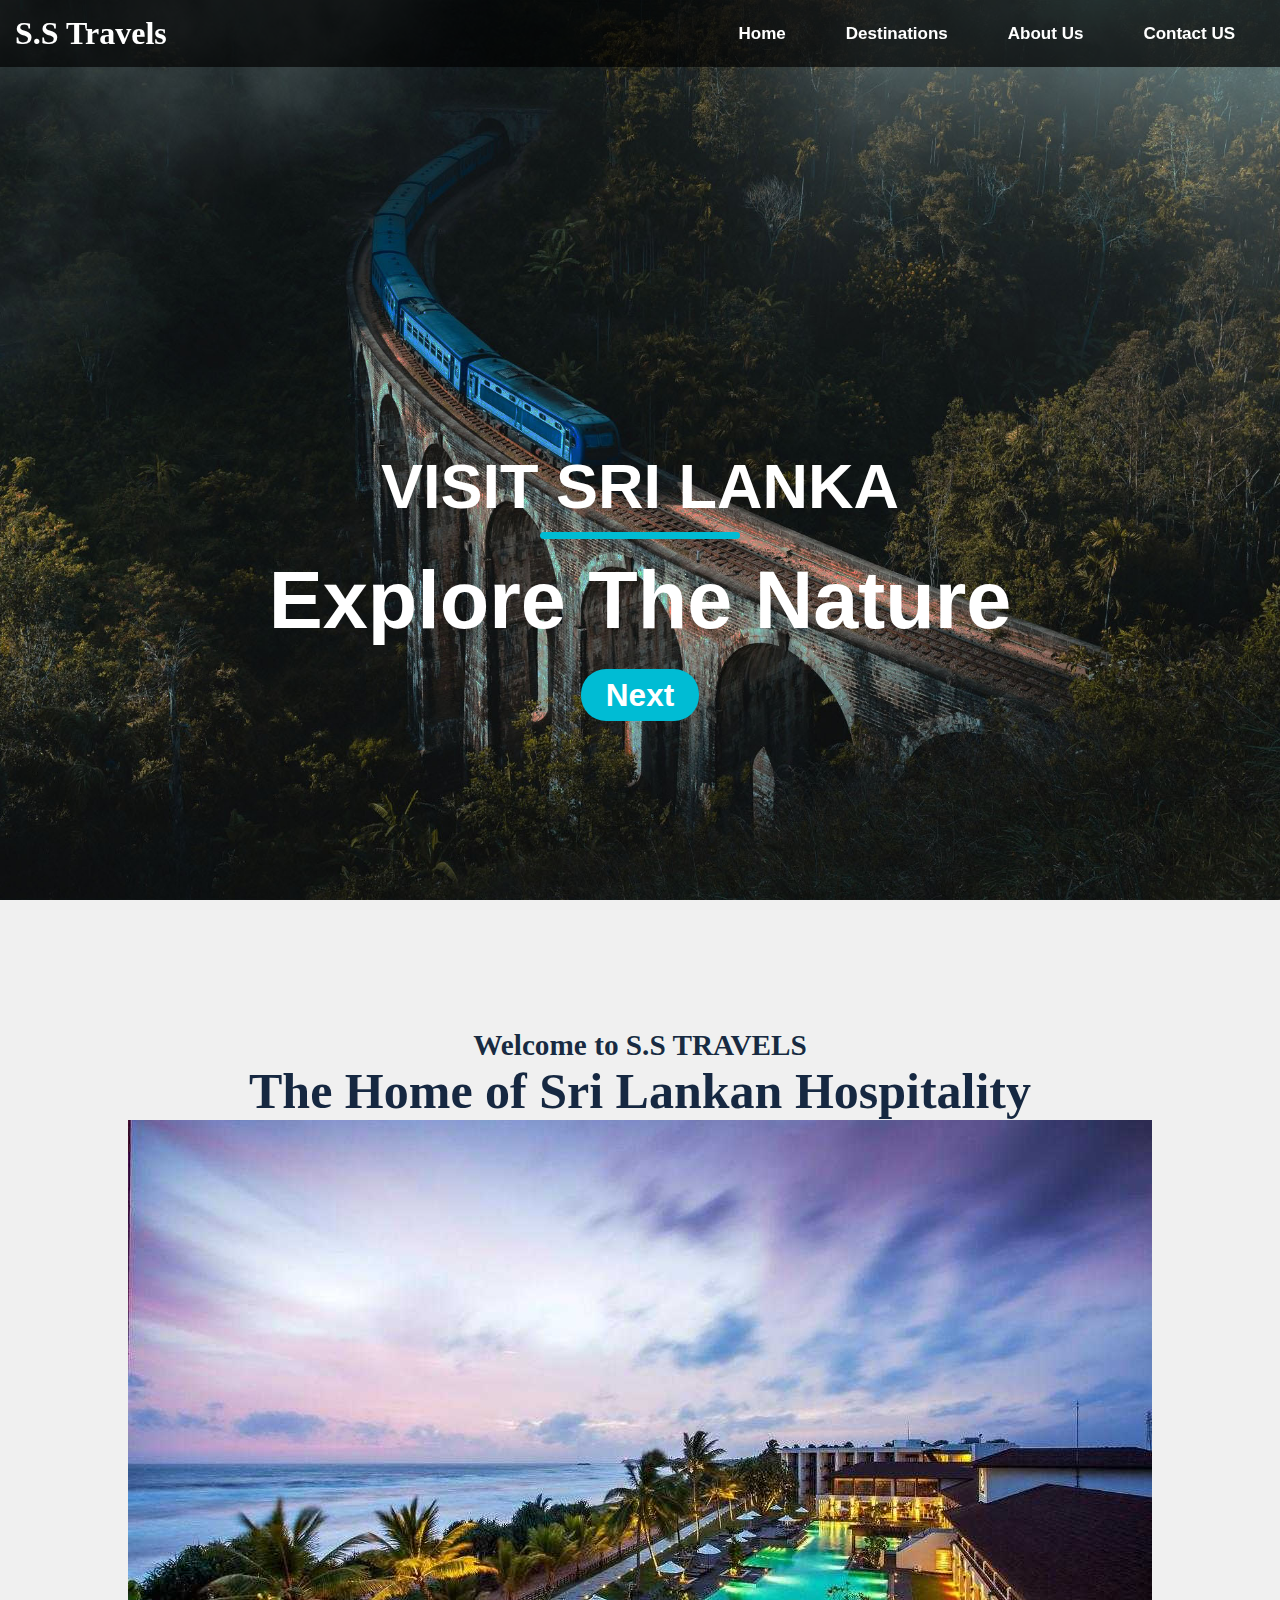
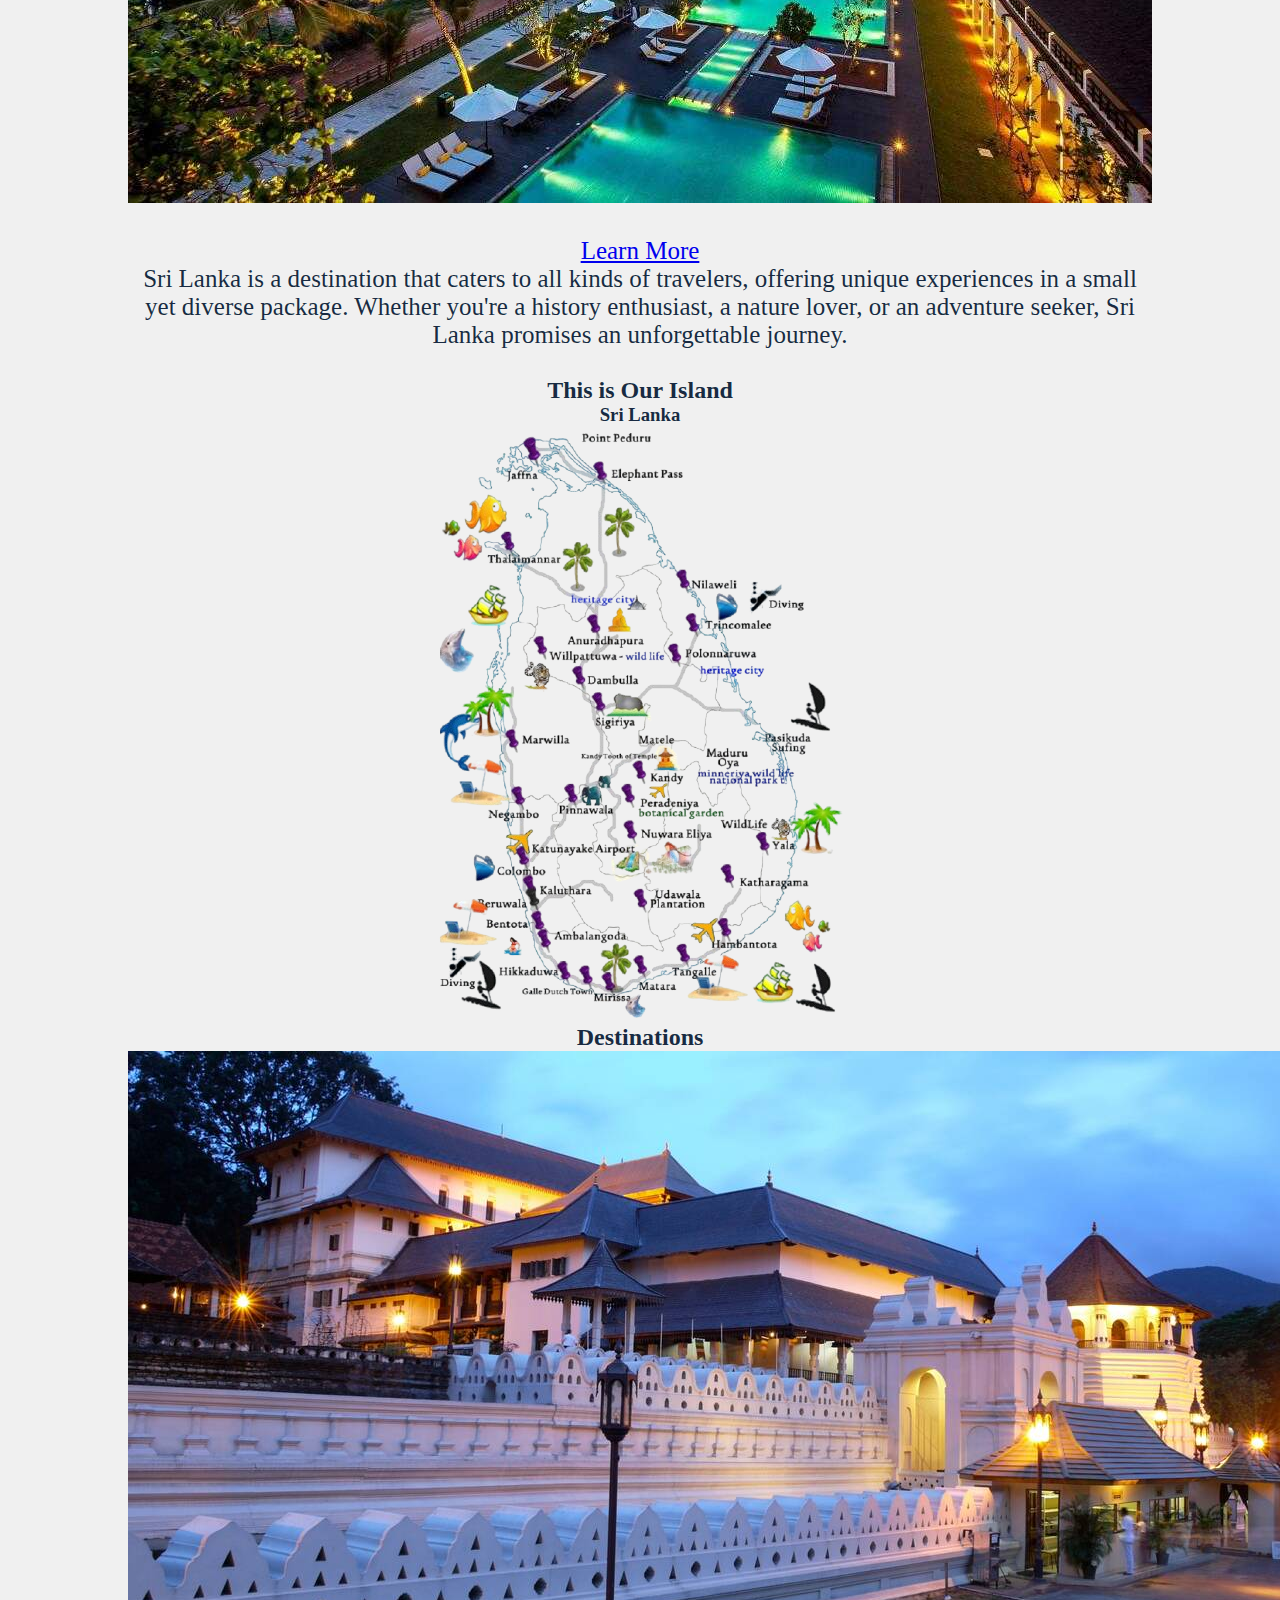
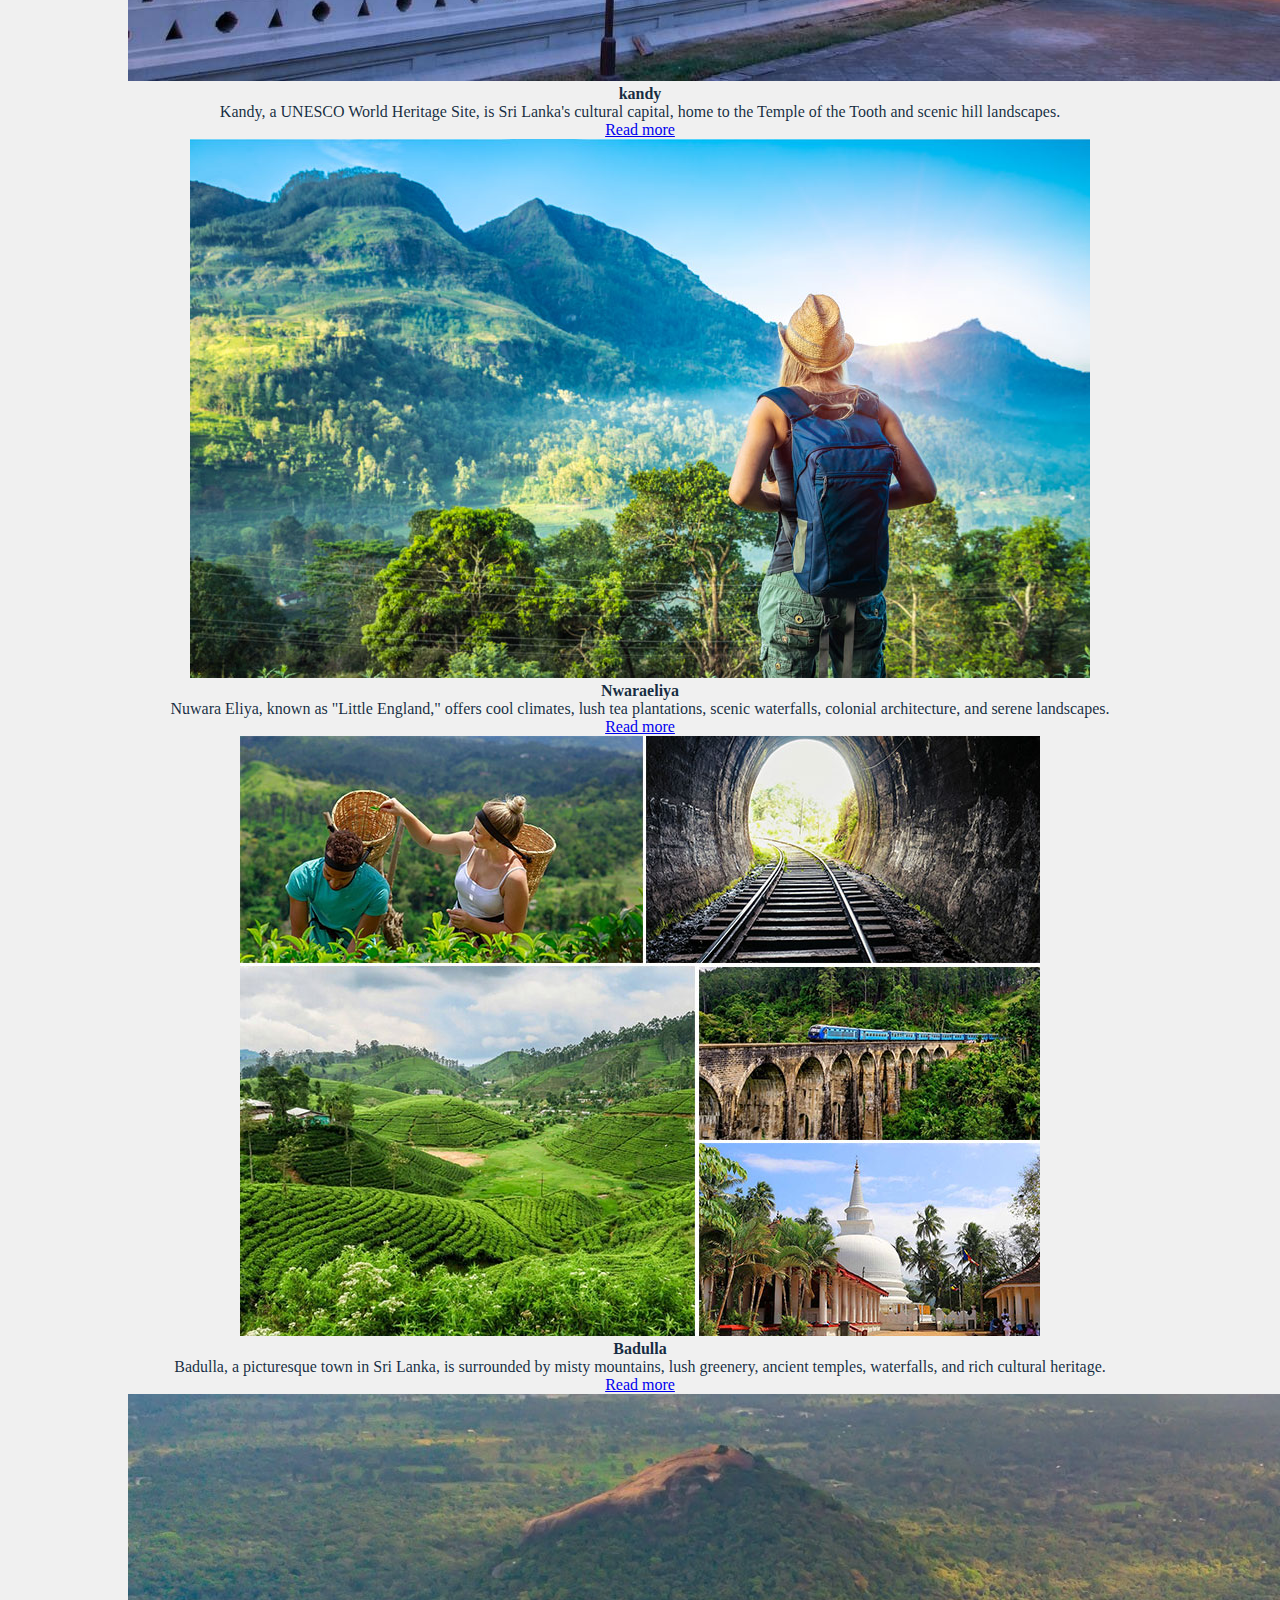
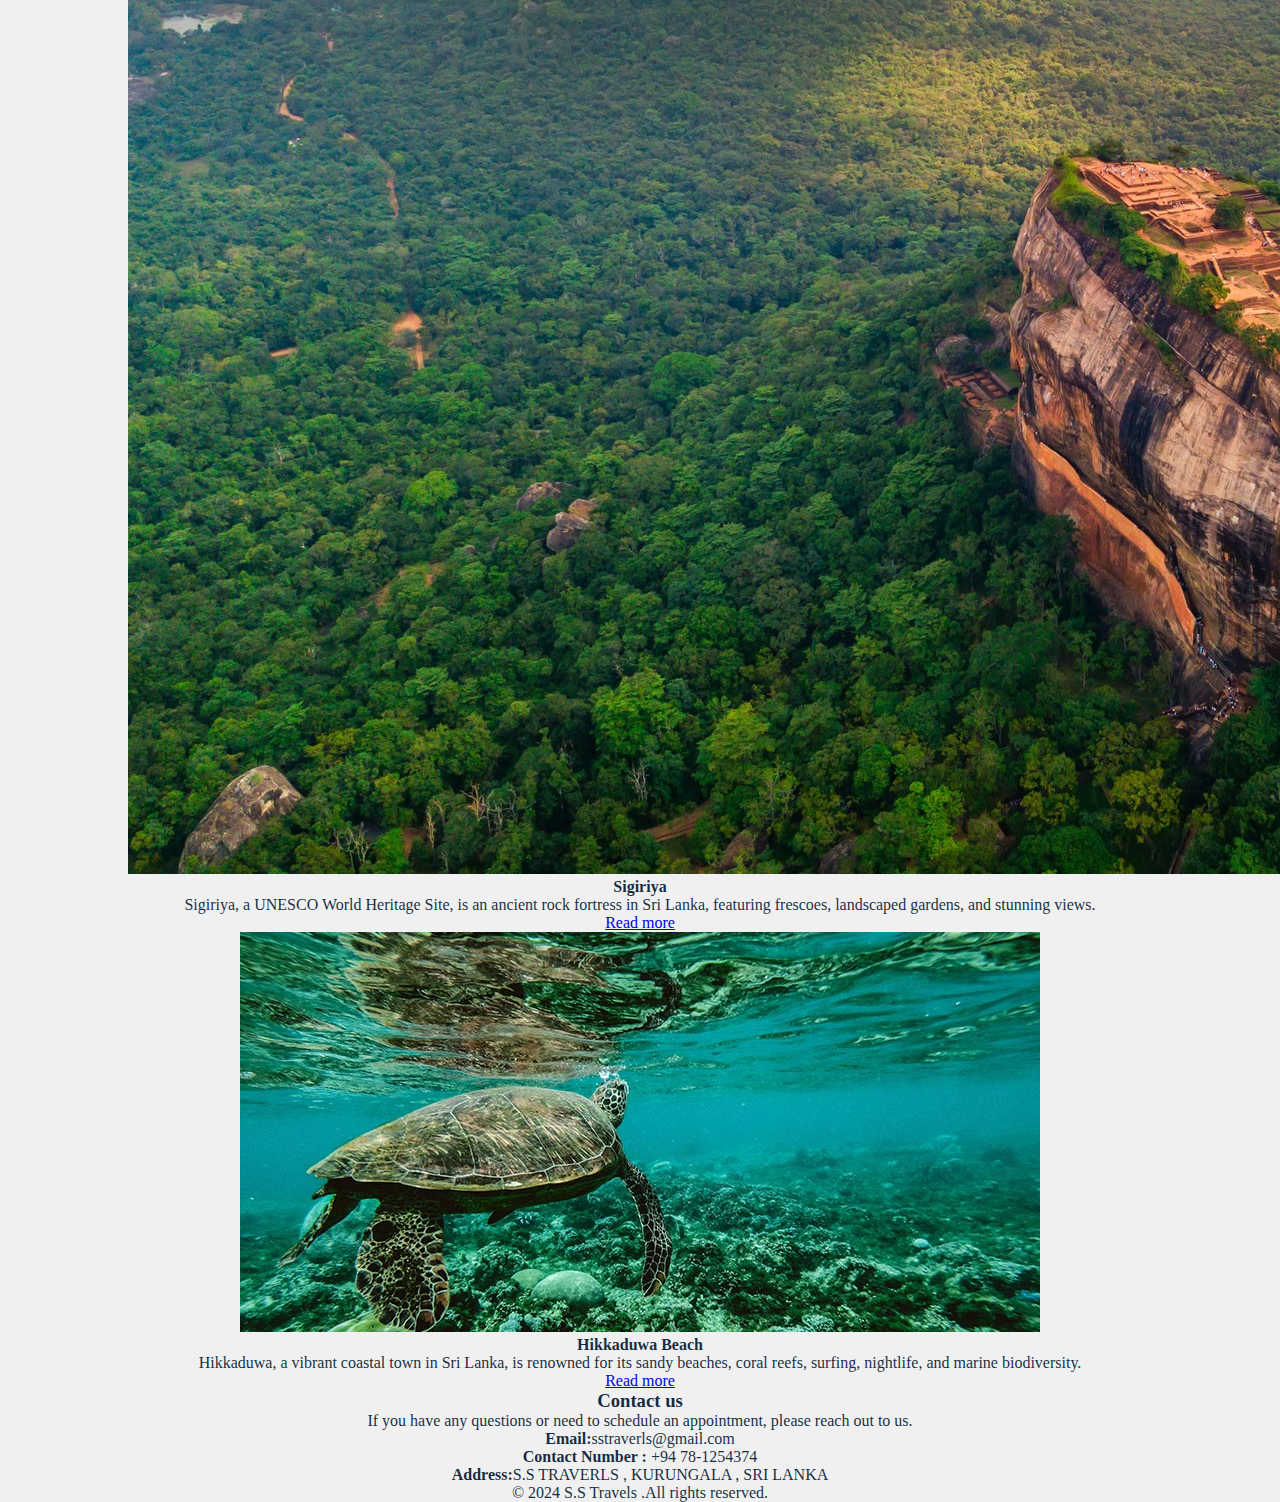
==== index.html @ 79f19757 "Add files via upload" ====
<!DOCTYPE html>
<html>
<head>
    <meta charset="UTF-8">
    <meta name="viewport" content="width = device-width,iniital-scale=1.0">
    <title>S.S Travels</title>
    <link rel="stylesheet" href="styles.css">
   
 
    
</head>
<body style= "background-color:#f0f0f0;"
>
       <!------------------nav bar----------------------------->

      <nav  class="navbar">
        <div  class="logo">S.S Travels</div>
          <input type="checkbox" id="menu-toggle" class="menu-toggle">
            <label for="menu-toggle" class="menu-icon">☰</label>
          <ul class="nav-links">
          <li><a href="#">Home</a></li>
          <li><a href="#place">Destinations</Article></a></li>
          <li><a href="#about">About Us</a></li>
          <li><a href="#contact">Contact US</a></li>
        </ul>
      </nav>
    

      <!-------------------home page headers-------------------------------->
      <header>
        <div class="header-1">

          <h2 >VISIT SRI LANKA </h2>
          <div class="line"></div>
          <h1>Explore The Nature</h1>
          <a href="#desti" class="btn">Next</a>
          

        </div>

      </header>


      <!-----------------------section one-------------------------------------------------->

  <section id="se-1">   


    <div  class="title">
        <h3 id="desti">Welcome to S.S TRAVELS</h3>
        <h1>The Home of Sri Lankan Hospitality</h1> 
          <img src="img1.jpg" alt="image one"><br><br>

          <a href="#" id="btn">Learn More</a>

          <p>Sri Lanka is a destination that caters to all kinds of travelers,
             offering unique experiences in a small yet diverse package.
              Whether you're a history enthusiast, a nature lover, or an adventure seeker,
               Sri Lanka promises an unforgettable journey.</p><br>


         </div>
          
  

  <div class="island">
    
    <h2>This is Our Island</h2>
    <h3>Sri Lanka</h3>
    <img src="img2.png" alt="map img"><br>

  </div>


  
  <div id="next" class="destination">
  

    <h2 id="place">Destinations</h2>

    <div class="line-2"></div>
  </div>

   <!--Destination images-->





   <div class="image-container">

    <!--------------kandy------------------->
      <div class="image">
        <img src="kandy.jpg" alt="kandy">
          <div class="img-content">
                <h4>kandy</h4>
                <p>Kandy, a UNESCO World Heritage Site, is Sri Lanka's cultural capital, home to the Temple of the Tooth and scenic hill landscapes.</p>
                <div class="re-btn">
                 <a href="#">Read more</a>
            </div>
         </div>
      </div>

      <!-------Nuwaraeliya--------------->

      <div class="image">
        <img src="nuwaraeliya.jpg" alt="nuwaraeliya">
          <div class="img-content">
                <h4>Nwaraeliya</h4>
                <p>Nuwara Eliya, known as "Little England," offers cool climates, lush tea plantations, scenic waterfalls, colonial architecture, and serene landscapes.</p>
                <div class="re-btn">
                 <a href="#">Read more</a>
            </div>
         </div>
      </div>

      <!-------------Badulla --------------->

      <div class="image">
        <img src="badulla.jpg" alt="badulla">
          <div class="img-content">
                <h4>Badulla</h4>
                <p>Badulla, a picturesque town in Sri Lanka, is surrounded by misty mountains, lush greenery, ancient temples, waterfalls, and rich cultural heritage.</p>
                <div class="re-btn">
                 <a href="#">Read more</a>
            </div>
         </div>
      </div>

      <!-----seegiriya ------------->

      <div class="image">
        <img src="seegiriya.jpg" alt="seegiriya">
          <div class="img-content">
                <h4>Sigiriya</h4>
                <p>Sigiriya, a UNESCO World Heritage Site, is an ancient rock fortress in Sri Lanka, featuring frescoes, landscaped gardens, and stunning views.</p>
                <div class="re-btn">
                 <a href="#">Read more</a>
            </div>
         </div>
      </div>


      <!-----hikkaduwa -->

      <div class="image">
        <img src="hikkaduwa1.jpg" alt="hikkaduwa1">
          <div class="img-content">
                <h4>Hikkaduwa Beach</h4>
                <p>Hikkaduwa, a vibrant coastal town in Sri Lanka, is renowned for its sandy beaches, coral reefs, surfing, nightlife, and marine biodiversity.</p>
                <div class="re-btn">
                 <a href="#">Read more</a>
            </div>
         </div>
      </div>
   </div>

      <!-------------------------------------new section------------------------------------------------------>




      <!--------------------------------------footer----------------------------------------------------->
     <footer>
      
       <div class="contact" id="contact">
        
        <h3>Contact us </h3>
        <p>If you have any questions or need to schedule an appointment, please reach out to us.</p>
        <p><strong>Email:</strong>sstraverls@gmail.com</p>
        <p><strong>Contact Number :</strong> +94 78-1254374 </p>
        <p><strong>Address:</strong>S.S TRAVERLS , KURUNGALA , SRI LANKA</p>
       </div>

       <div class="copy">
       <p>&copy; 2024 S.S Travels .All rights reserved.</p>
       </div>
      
        
      </footer>
    


 





      
    





</body>
 </html>
---- styles.css ----
* {
    margin: 0;
    padding: 0;
    box-sizing: border-box;
  }


  html{
    scroll-behavior: smooth;
    
    

  }

  body {
    font-family: Arial, Helvetica, sans-serif;
    background-color: #ffffff;
    background-image:url(bg.jpg) ;
    background-size: cover; 
    background-position: center; 
    background-repeat: no-repeat;
    height: 85vh;
    

  }

 

  .navbar {
    position: fixed;
    top: 0;
    width: 100%;
    z-index: 1000;
    display: flex;
    justify-content: space-between;
    align-items: center;
    background-color: #000000ad;
    padding: 15px;
    color: white;
  }
  
  .logo {
    font-size: 1.5em;
    font-family: cursive;
    font-weight: 800;
  }
  
  .nav-links {
    display: flex;
    list-style: none;
    font-family:'Segoe UI', Tahoma, Geneva, Verdana, sans-serif;
    font-weight: 800; 
  }
  
  .nav-links li {
    margin-left: 30px;
    margin-right: 30px;
  }
  
  .nav-links a {
    text-decoration: none;
    color: white;
    font-size: 17px;
    transition: color 0.3s;
  }
  
  .nav-links a:hover {
    color: #00bcd4; 
  }

  
  .menu-toggle {
    display: none;
  }
  
  .menu-icon {
    display: none;
    font-size: 20px;
    color: white;
    cursor: pointer;
    transition: color 0.3s, transform 0.3s;
    
  }

 .menu-icon:hover {

    color: #00bcd4;
    transform: scale(1.5);
    cursor: pointer;
 }

 

  
 .header-1 {

  text-align: center;
  color: rgb(255, 255, 255);
  margin-top: 250px;
  font-size: 3.2vh;
 }


 .header-1 h1 {

  margin-top: 15px;
  font-size: 9vmin;
  font-weight: bold;
  margin-bottom: 30px;
 }


 .header-1 h2{

  font-size: 7vmin;



 }

 .line {
 width: 200px;
 background-color: #00bcd4;
 height: 7px;
margin: 10px auto;
border-radius: 4px;

 }


 .btn {
padding: 8px 25px;
background-color: #00bcd4;
border-radius: 25px;
text-decoration: none;
color: white;
font-weight: bold;
cursor: pointer;

 }

 .btn:hover {
 
  background-color: rgba(255, 255, 255, 0.904);
  color: #00bcd4;
  transform: scale(2.5);
  transition: 0.5s ease, color 0.5s ease;
 }

section  {
width: 80%;
margin: 80px auto;
text-align: center;
margin-top:190px;
font-family: serif;
color: #021631ea;

}
 .title { 
text-align: center;
font-size: 30px;
margin-top: 20vh;

 }






 
 
















/*-------------------------------------------mobile responsive--nav-----------------------------------------*/


  
  /* Responsive Styles nav bar */
  @media (max-width: 768px) {
    .menu-icon {
      display: block;
    }
    
  
      
  
    
  
    .nav-links {
      
      display: none;
      align-items: flex-start;
      flex-direction: column;
      background-color: #000000ad;
      backdrop-filter: blur(10px);
      position:absolute;
      top: 56px;
      right: 0;
      height: 94vh;
      width: 300px;
      
         

    }
  
    .nav-links li {
      text-align: center;
      margin: 15px;
    }
  
    .menu-toggle:checked ~ .nav-links {
      display: flex;
      
      
    }
  }
  section {

    margin-top: 200px;

  }




  



  .container-2 img {
    max-width: 95%;  
  }
  
  
  @media (max-width: 800px) { /*mobile responsive*/

    .title { 
      text-align: center;
      font-size: 35px;
       margin-top: 35vh;
      
       }

       .title h1 {

        font-size: 30px;
        margin-top: 50px;
        color: black; 
        margin-top: 10px;
       }

       .title h3 {
        font-size: 25px;
        color: whitesmoke;
        font-family: 'Trebuchet MS', 'Lucida Sans Unicode', 'Lucida Grande', 'Lucida Sans', Arial, sans-serif;
        font-weight: 500;
        padding: 10px 40px;
        background-color: black;
        
       }
       .title img {

        max-width: 99%;
        margin-top: 30px;
       }
       .title a{

       font-size: 25px ;
       font-weight: bold;
       padding: 9px 25px;
       background-color: #00bcd4;
       text-decoration: none;
       color: white;
       border-radius: 20px;
       margin-top: 20px;
       cursor: pointer;
       
       
       }

       .title p {

        font-size: 20px;
        margin-top: 20px;
        font-style: italic;

       }
            /*second sectiom */


       .island h2 {
        font-size: 28px;

       }
      .island h3 {

        font-family: Arial, Helvetica, sans-serif;
        font-size: 25px;
        font-weight: 200;
        margin-top: 10px;

      }
      .island img {

        max-width: 95%;
        margin-top: 20px;
      
      }

      .destination h2 {

        font-size: 30px;
        margin-top: 70px;


      }
      .image-container {
        display: flex;
        justify-content: center;
        flex-wrap: wrap;
        margin-top: 20px;
      }

      .image {
        width: 425px;
        background-color: rgb(218, 218, 218);
        border-radius: 8px;
        border: black;
        box-shadow: 0px 2px 4px rgba(0,0,0,0,2);
        margin: 20px;
        border: solid 1px rgba(0, 0, 0, 0.384);
      }

      .image img {

        width: 100%;
        height: auto;
      }
      .img-content {
        padding: 16px;

      }

      .img-content h4 {
        font-size: 30px;
        font-family: 'Franklin Gothic Medium', 'Arial Narrow', Arial, sans-serif;

      }

      .img-content p {

        margin-top: 20px;
        font-size: 18px;
        font-family: 'Segoe UI', Tahoma, Geneva, Verdana, sans-serif;
        color: #333;
        font-weight: 500;



      }


      .re-btn a {

        font-size: 20px ;
        font-weight: bold;
        padding: 8px 20px;
        background-color: #00bcd4;
        text-decoration: none;
        color: white;
        border-radius: 20px;
        margin-top:30px;
        cursor: pointer;
        display:inline-block;



      }

      .line-2 {
        max-width: 90%;
        width: 150px;
        background-color: #00bcd4;
        height: 5px;
       margin: 10px auto;
       border-radius: 4px;



        
      }
      .contact {
       color: white;
       width: 100%;
       background-color: #333;
       text-align: center;
       padding: 70px 30px 20px;
       



      }

      .contact h3 {

        font-size: 27px;
        margin-top: -40px;

      }
      .contact p {

        font-size: 18px;
        padding: 10px;



      }

        .copy {
          color: white;
          text-align: center;
          font-size: 12px;
          padding: 30px auto;
          background-color: black;




        }





    

       }

      


  

  body {
    font-family: Arial, Helvetica, sans-serif;
    background-color: #ffffff;
    background-image:url(bg.jpg) ;
    background-size: cover; 
    background-position: center; 
    background-repeat: no-repeat;
    max-height: 50vh;
}
 

  










/* -----------------------------pc responsive --------------------------------------------------*/

 @media (min-width: 1200px) {

/* -------nav bar adj */
  .navbar {
    position: fixed;
    top: 0;
    width: 100%;
    z-index: 1000;
    display: flex;
    justify-content: space-between;
    align-items: center;
    background-color: #000000ad;
    padding: 15px;
    color: white;
  }


.logo {
    font-size: 2.0em;
}

.nav-links a {
  
  font-size: 17px;
  
}




  .header-1 {

    text-align: center;
    color: rgb(255, 255, 255);
    margin-top: 450px;
    font-size: 3.5vh;
   }

  .title { 
    text-align: center;
    font-size: 25px;
     margin-top: 35vh;
    
     }
    
    
     
 }

/* artcle container PC adjustment */
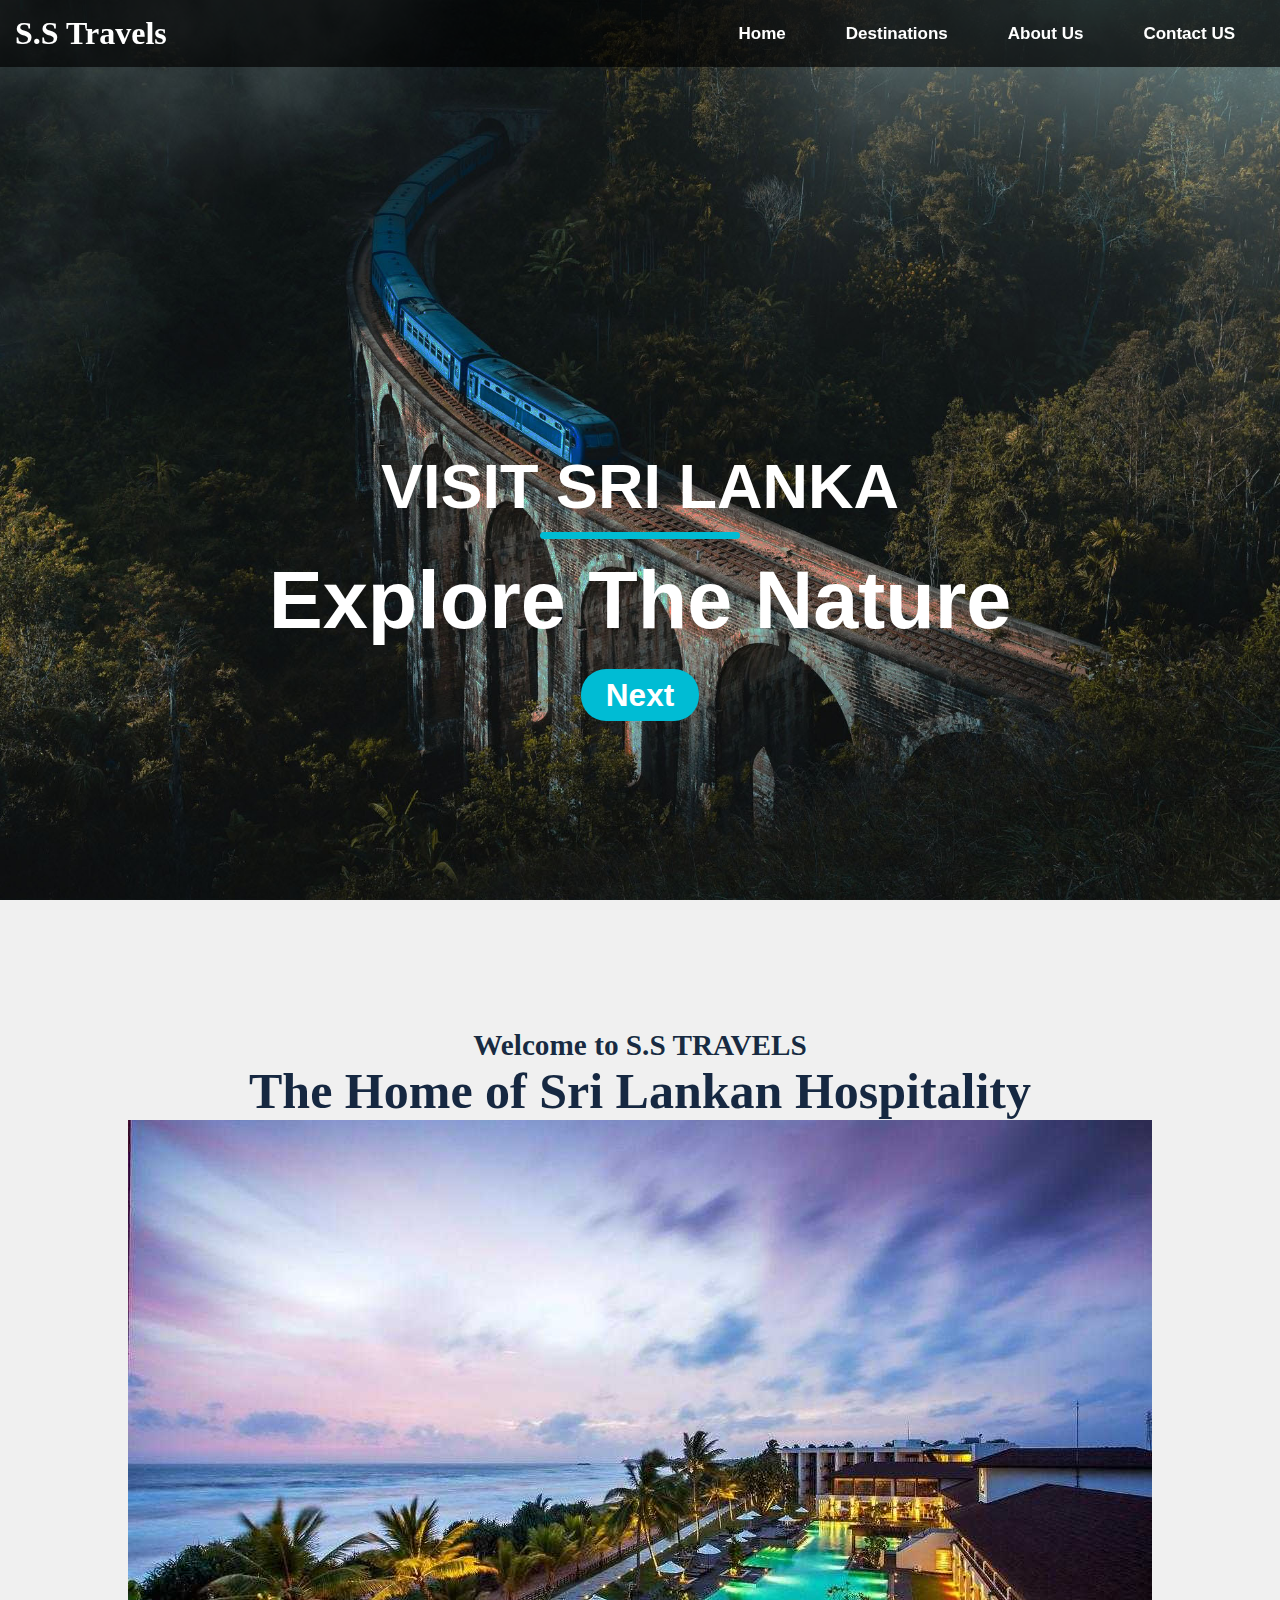
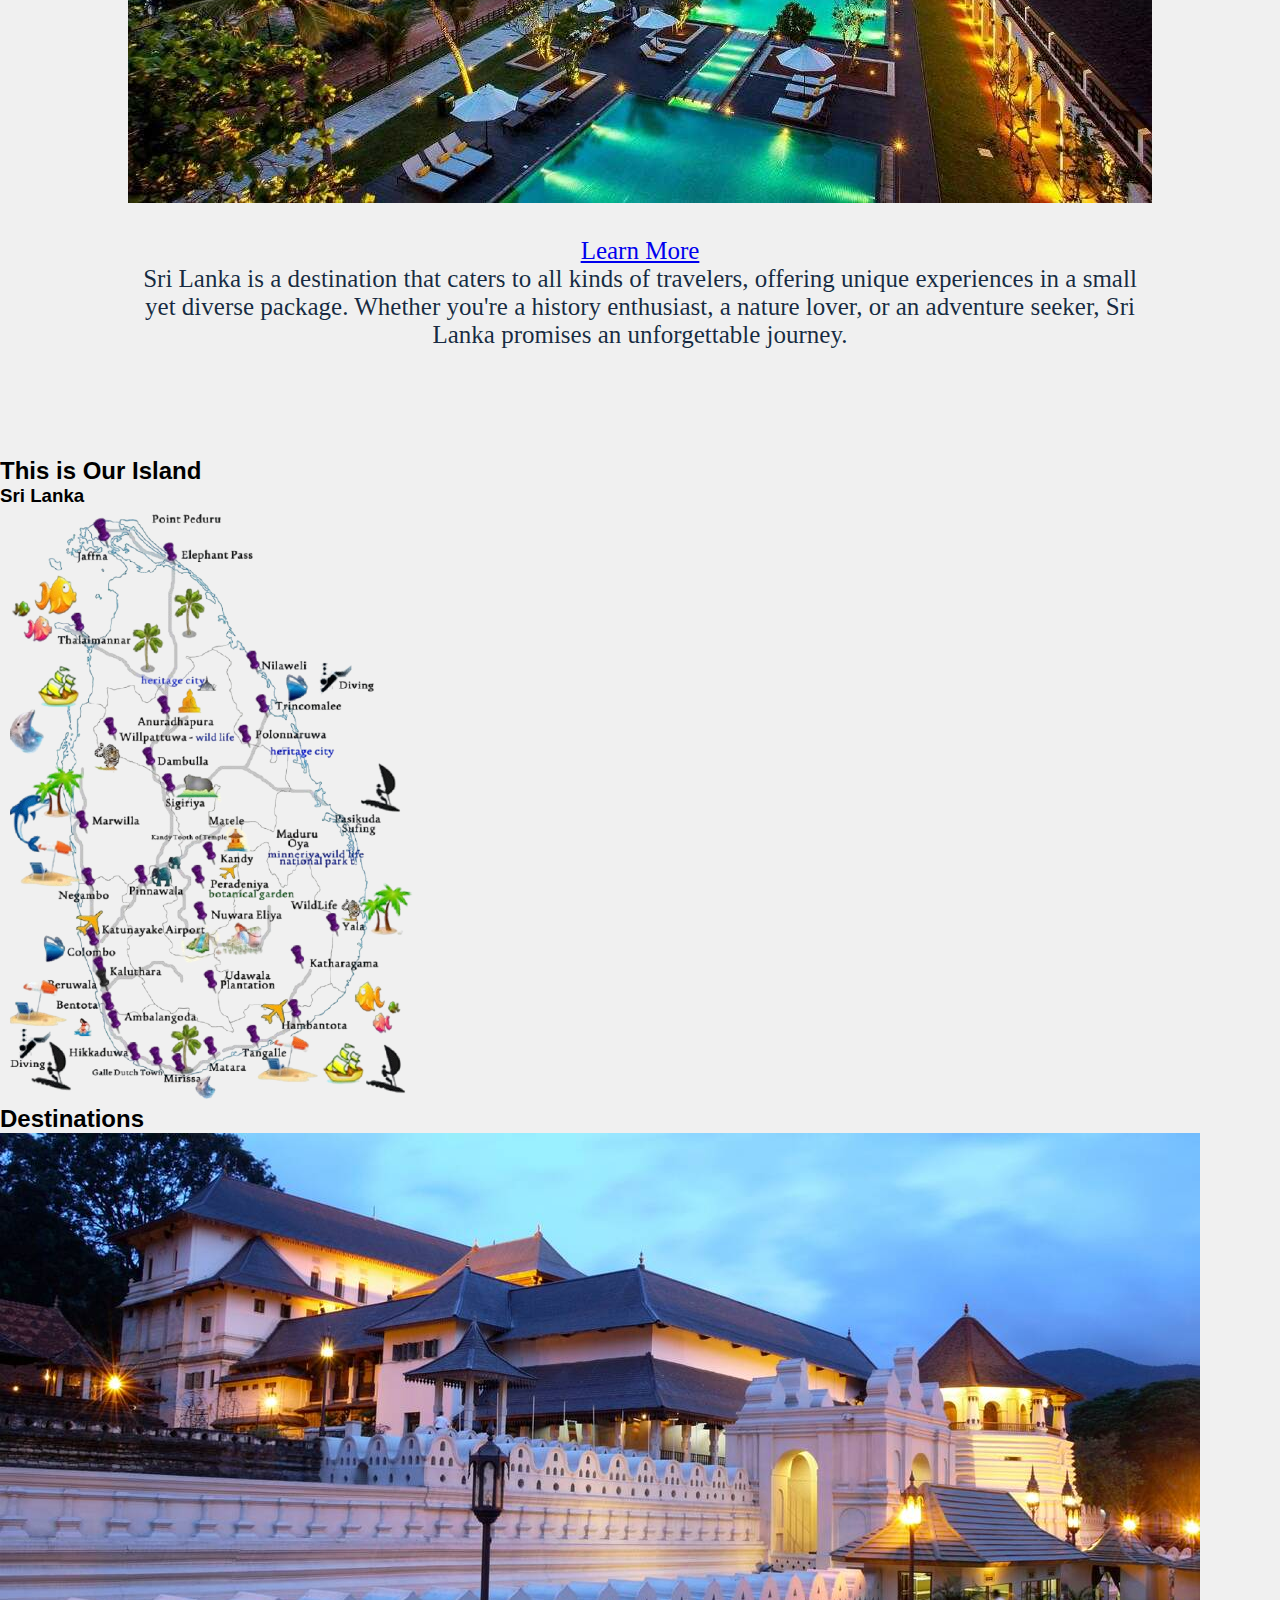
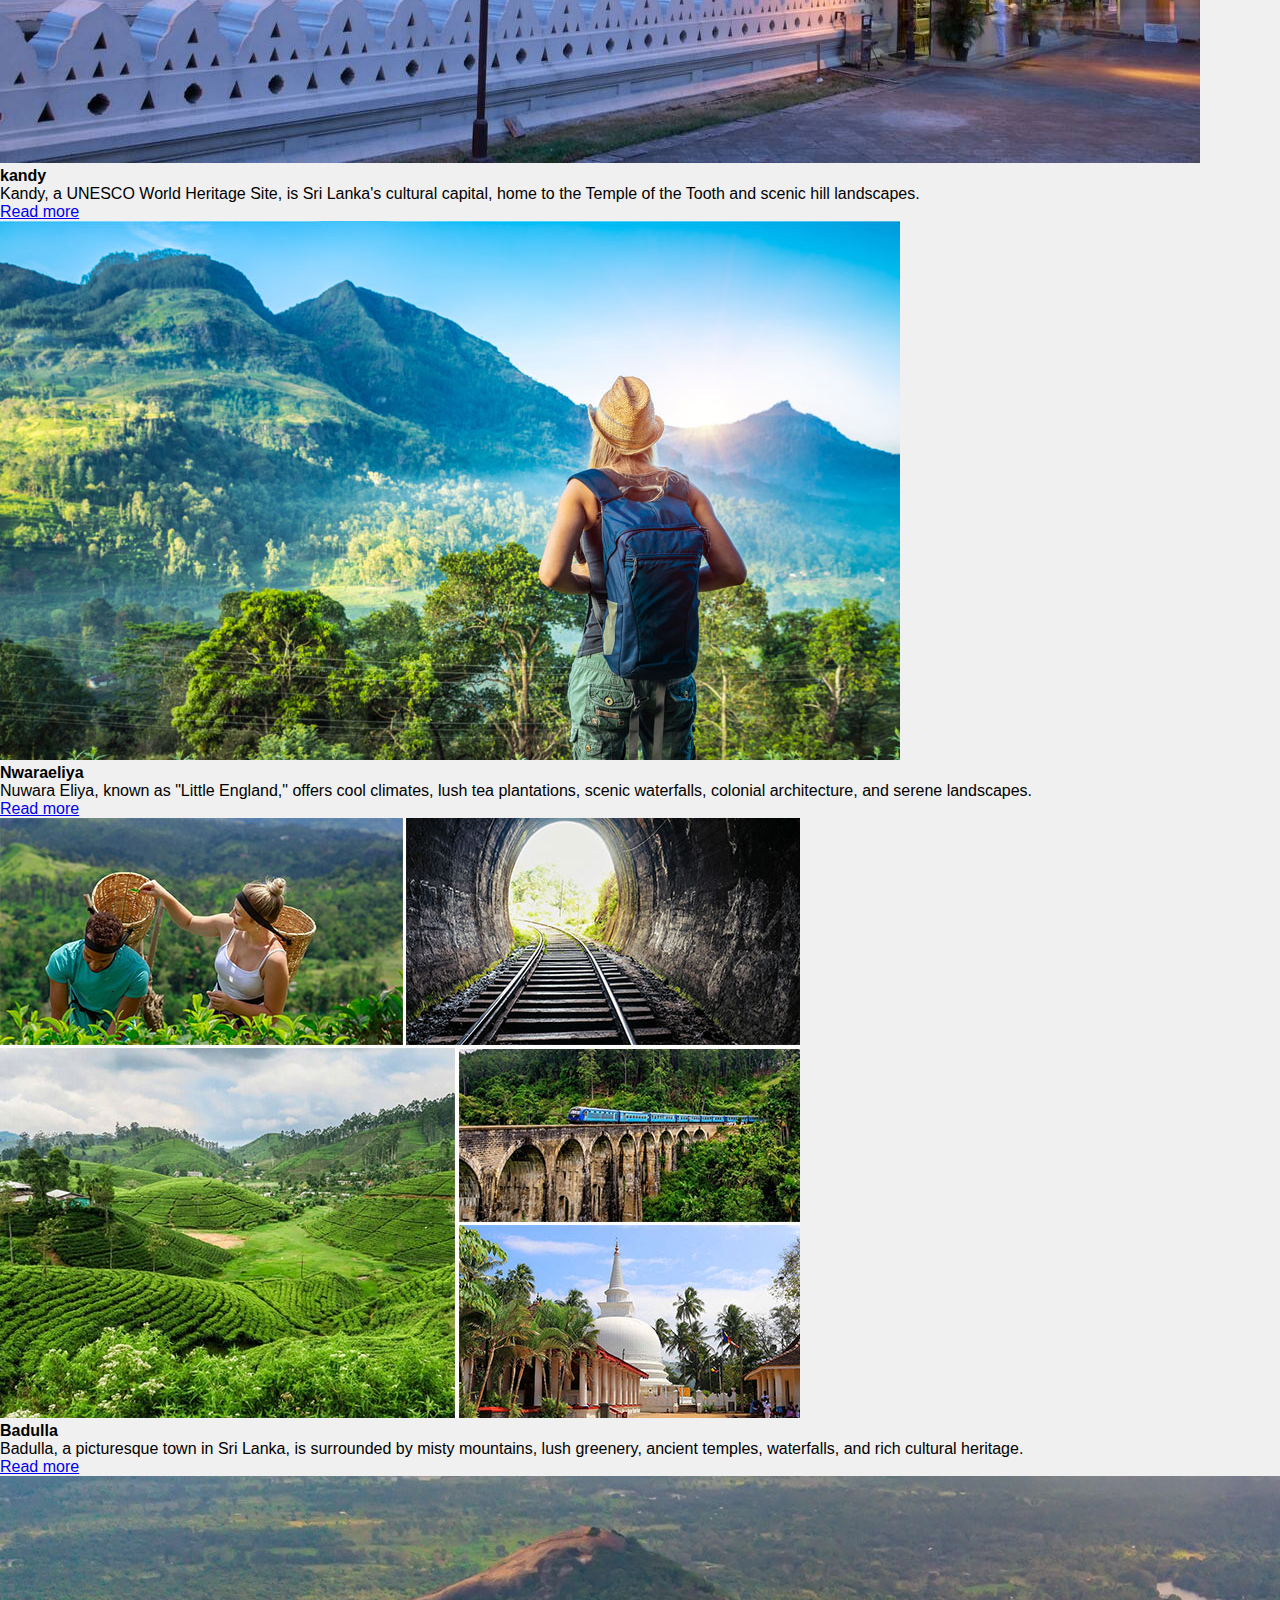
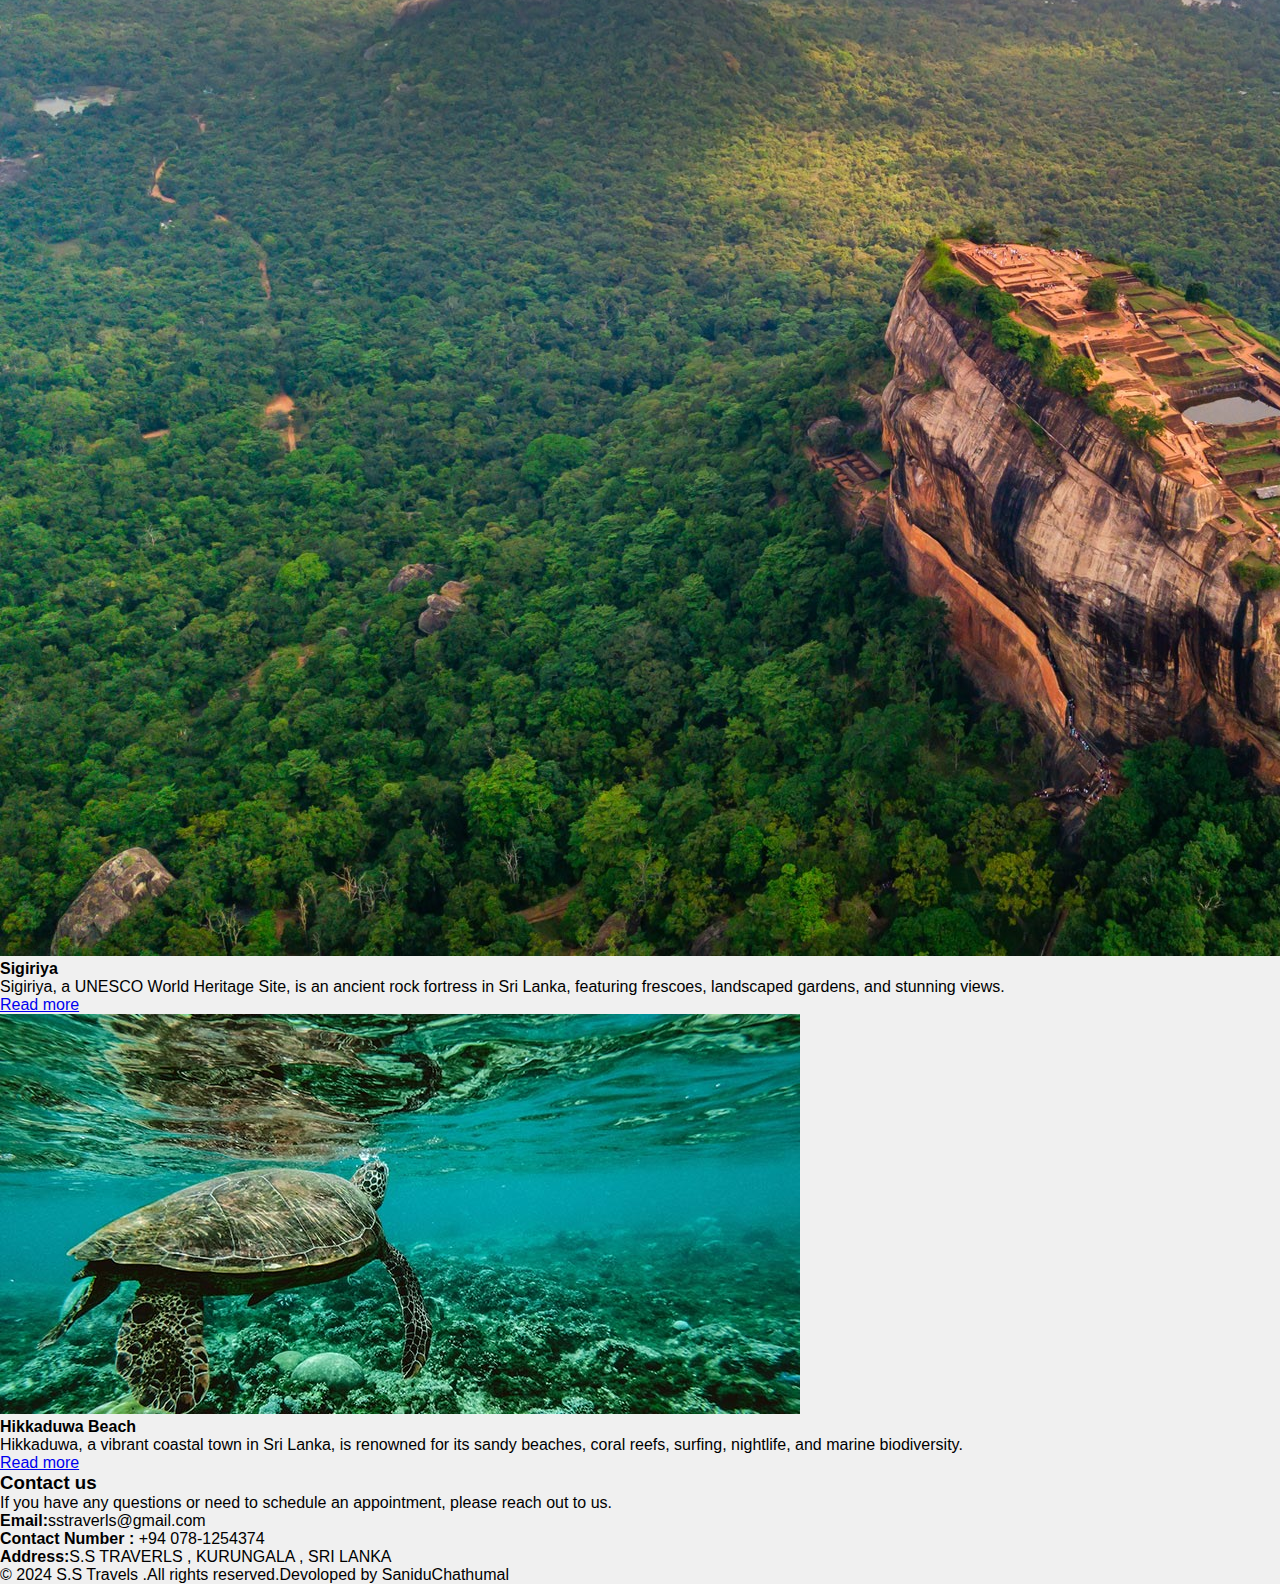
==== commit c3524e97: "Add files via upload" ====
--- a/index.html
+++ b/index.html
@@ -9,9 +9,8 @@
  
     
 </head>
-<body style= "background-color:#f0f0f0;"
->
-       <!------------------nav bar----------------------------->
+<body style= "background-color:#f0f0f0;">
+       
 
       <nav  class="navbar">
         <div  class="logo">S.S Travels</div>
@@ -25,10 +24,8 @@
         </ul>
       </nav>
     
-
-      <!-------------------home page headers-------------------------------->
       <header>
-        <div class="header-1">
+        <div id="home" class="header-1">
 
           <h2 >VISIT SRI LANKA </h2>
           <div class="line"></div>
@@ -40,9 +37,6 @@
 
       </header>
 
-
-      <!-----------------------section one-------------------------------------------------->
-
   <section id="se-1">   
 
 
@@ -51,7 +45,7 @@
         <h1>The Home of Sri Lankan Hospitality</h1> 
           <img src="img1.jpg" alt="image one"><br><br>
 
-          <a href="#" id="btn">Learn More</a>
+          <a href="#" id="btn">Learn More </a>
 
           <p>Sri Lanka is a destination that caters to all kinds of travelers,
              offering unique experiences in a small yet diverse package.
@@ -60,7 +54,8 @@
 
 
          </div>
-          
+
+   </section>       
   
 
   <div class="island">
@@ -71,8 +66,6 @@
 
   </div>
 
-
-  
   <div id="next" class="destination">
   
 
@@ -155,25 +148,20 @@
       </div>
    </div>
 
-      <!-------------------------------------new section------------------------------------------------------>
-
-
-
-
-      <!--------------------------------------footer----------------------------------------------------->
+      
      <footer>
       
-       <div class="contact" id="contact">
+       <div class="contact">
         
-        <h3>Contact us </h3>
+        <h3 id="contact">Contact us </h3>
         <p>If you have any questions or need to schedule an appointment, please reach out to us.</p>
         <p><strong>Email:</strong>sstraverls@gmail.com</p>
-        <p><strong>Contact Number :</strong> +94 78-1254374 </p>
+        <p><strong>Contact Number :</strong> +94 078-1254374 </p>
         <p><strong>Address:</strong>S.S TRAVERLS , KURUNGALA , SRI LANKA</p>
        </div>
 
        <div class="copy">
-       <p>&copy; 2024 S.S Travels .All rights reserved.</p>
+       <p>&copy; 2024 S.S Travels .All rights reserved.Devoloped by <span>SaniduChathumal</span></p>
        </div>
       
         
--- a/styles.css
+++ b/styles.css
@@ -283,11 +283,11 @@
 
        font-size: 25px ;
        font-weight: bold;
-       padding: 9px 25px;
+       padding: 10px 25px;
        background-color: #00bcd4;
        text-decoration: none;
        color: white;
-       border-radius: 20px;
+       border-radius: 30px;
        margin-top: 20px;
        cursor: pointer;
        
@@ -304,8 +304,16 @@
             /*second sectiom */
 
 
+       .island {
+        text-align: center;
+
+
+
+       }
+
        .island h2 {
         font-size: 28px;
+        text-align: center;
 
        }
       .island h3 {
@@ -323,10 +331,13 @@
       
       }
 
+      /*--------- 3rd section-----------*/
+
       .destination h2 {
 
         font-size: 30px;
         margin-top: 70px;
+        text-align: center;
 
 
       }
@@ -371,23 +382,26 @@
         color: #333;
         font-weight: 500;
 
-
-
-      }
-
+      }
+
+
+      .re-btn {
+        text-align: center;
+      }
 
       .re-btn a {
 
         font-size: 20px ;
         font-weight: bold;
-        padding: 8px 20px;
+        padding: 10px 20px;
         background-color: #00bcd4;
         text-decoration: none;
         color: white;
-        border-radius: 20px;
+        border-radius: 30px;
         margin-top:30px;
         cursor: pointer;
         display:inline-block;
+        
 
 
 
@@ -402,7 +416,7 @@
        border-radius: 4px;
 
 
-
+        /* contact section  */ 
         
       }
       .contact {
@@ -410,7 +424,8 @@
        width: 100%;
        background-color: #333;
        text-align: center;
-       padding: 70px 30px 20px;
+       padding: 25px 30px 20px;
+       flex-direction: column;
        
 
 
@@ -420,13 +435,12 @@
       .contact h3 {
 
         font-size: 27px;
-        margin-top: -40px;
 
       }
       .contact p {
 
         font-size: 18px;
-        padding: 10px;
+        padding: 5px;
 
 
 
@@ -435,9 +449,10 @@
         .copy {
           color: white;
           text-align: center;
-          font-size: 12px;
+          font-size: 13px;
           padding: 30px auto;
           background-color: black;
+          
 
 
 
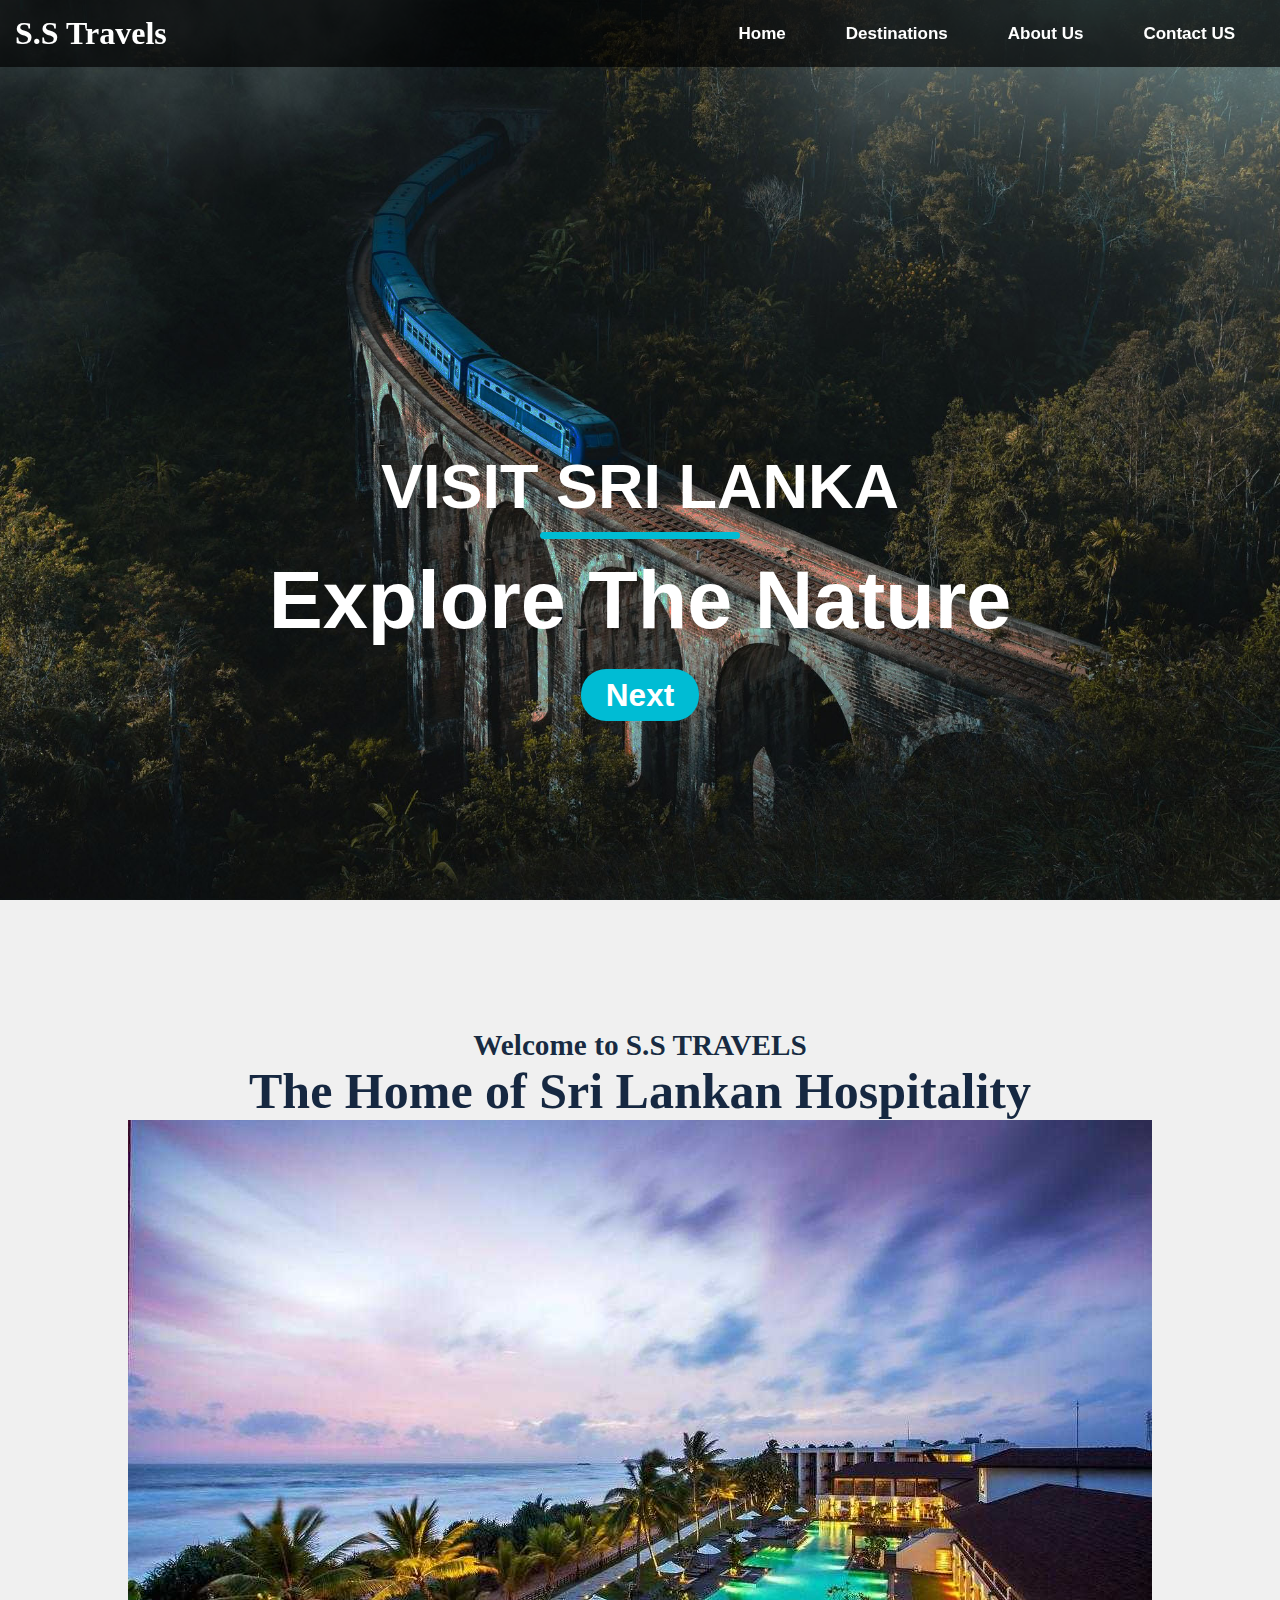
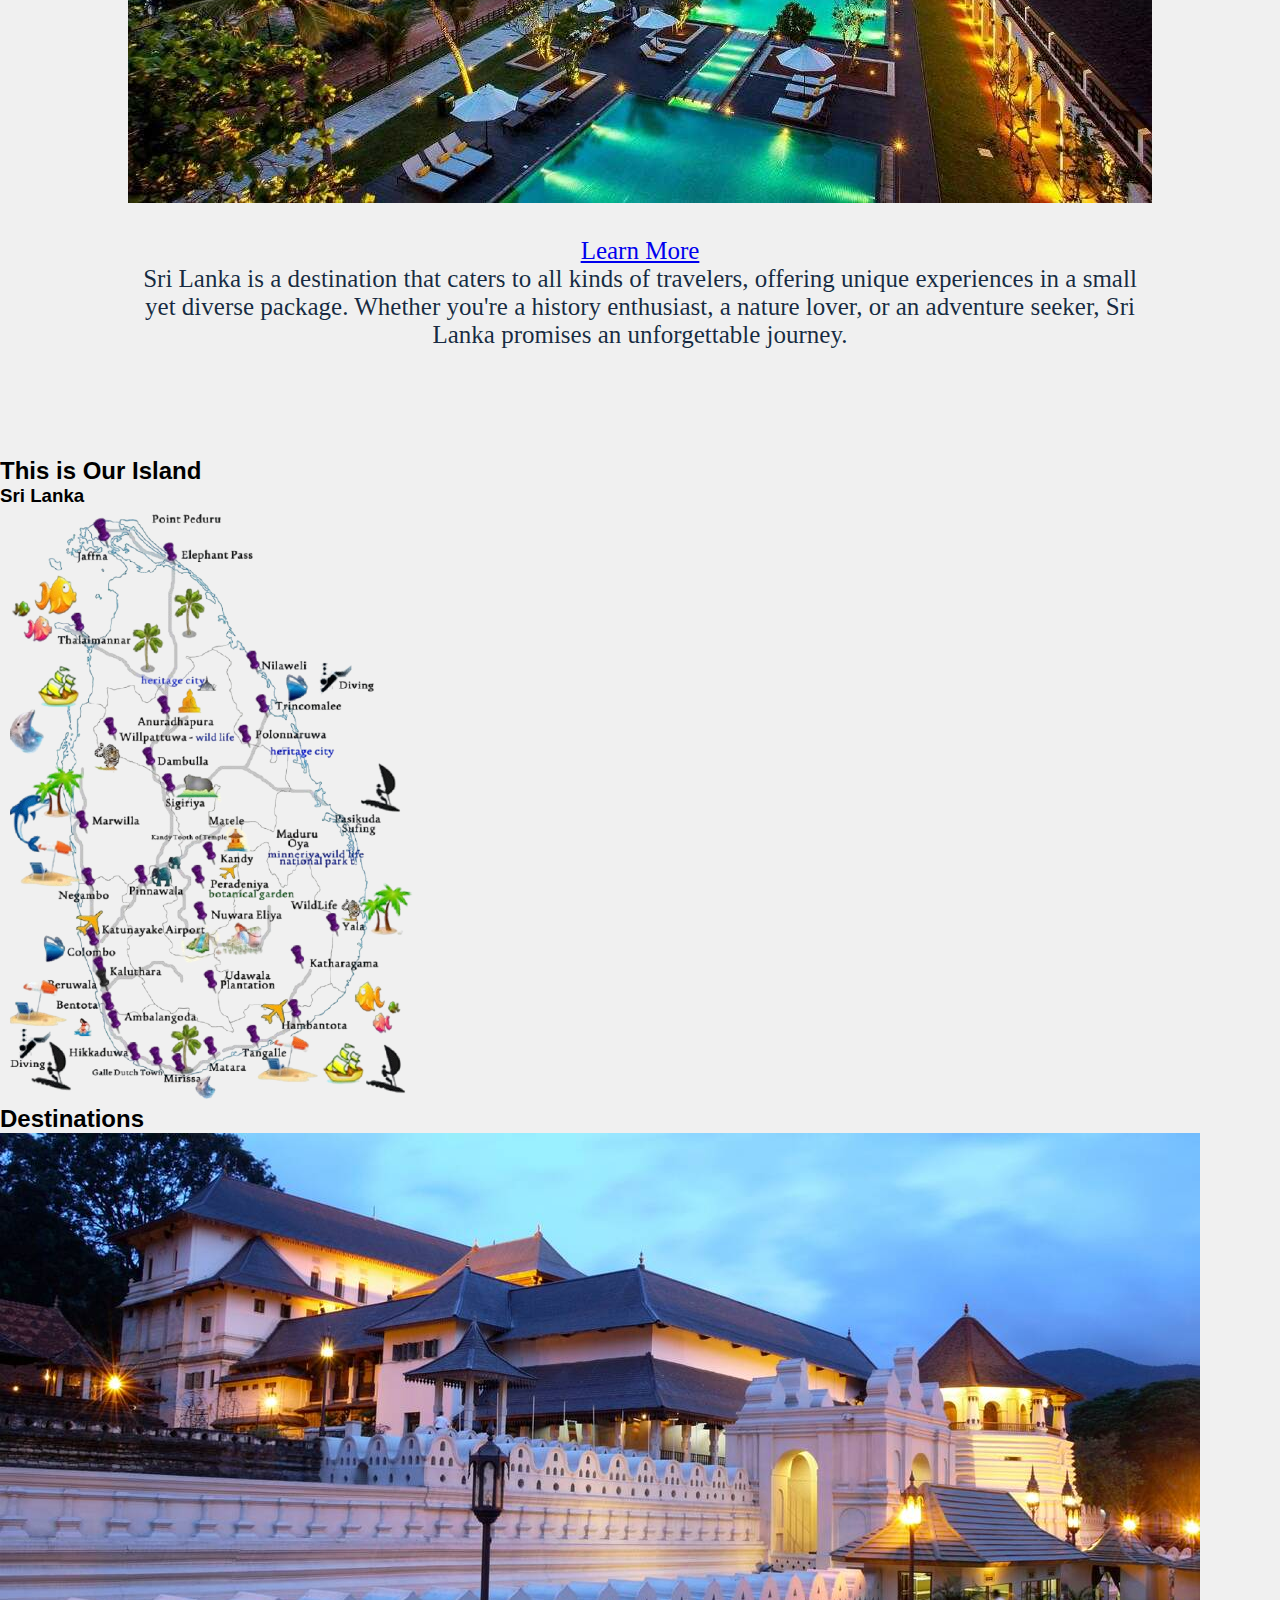
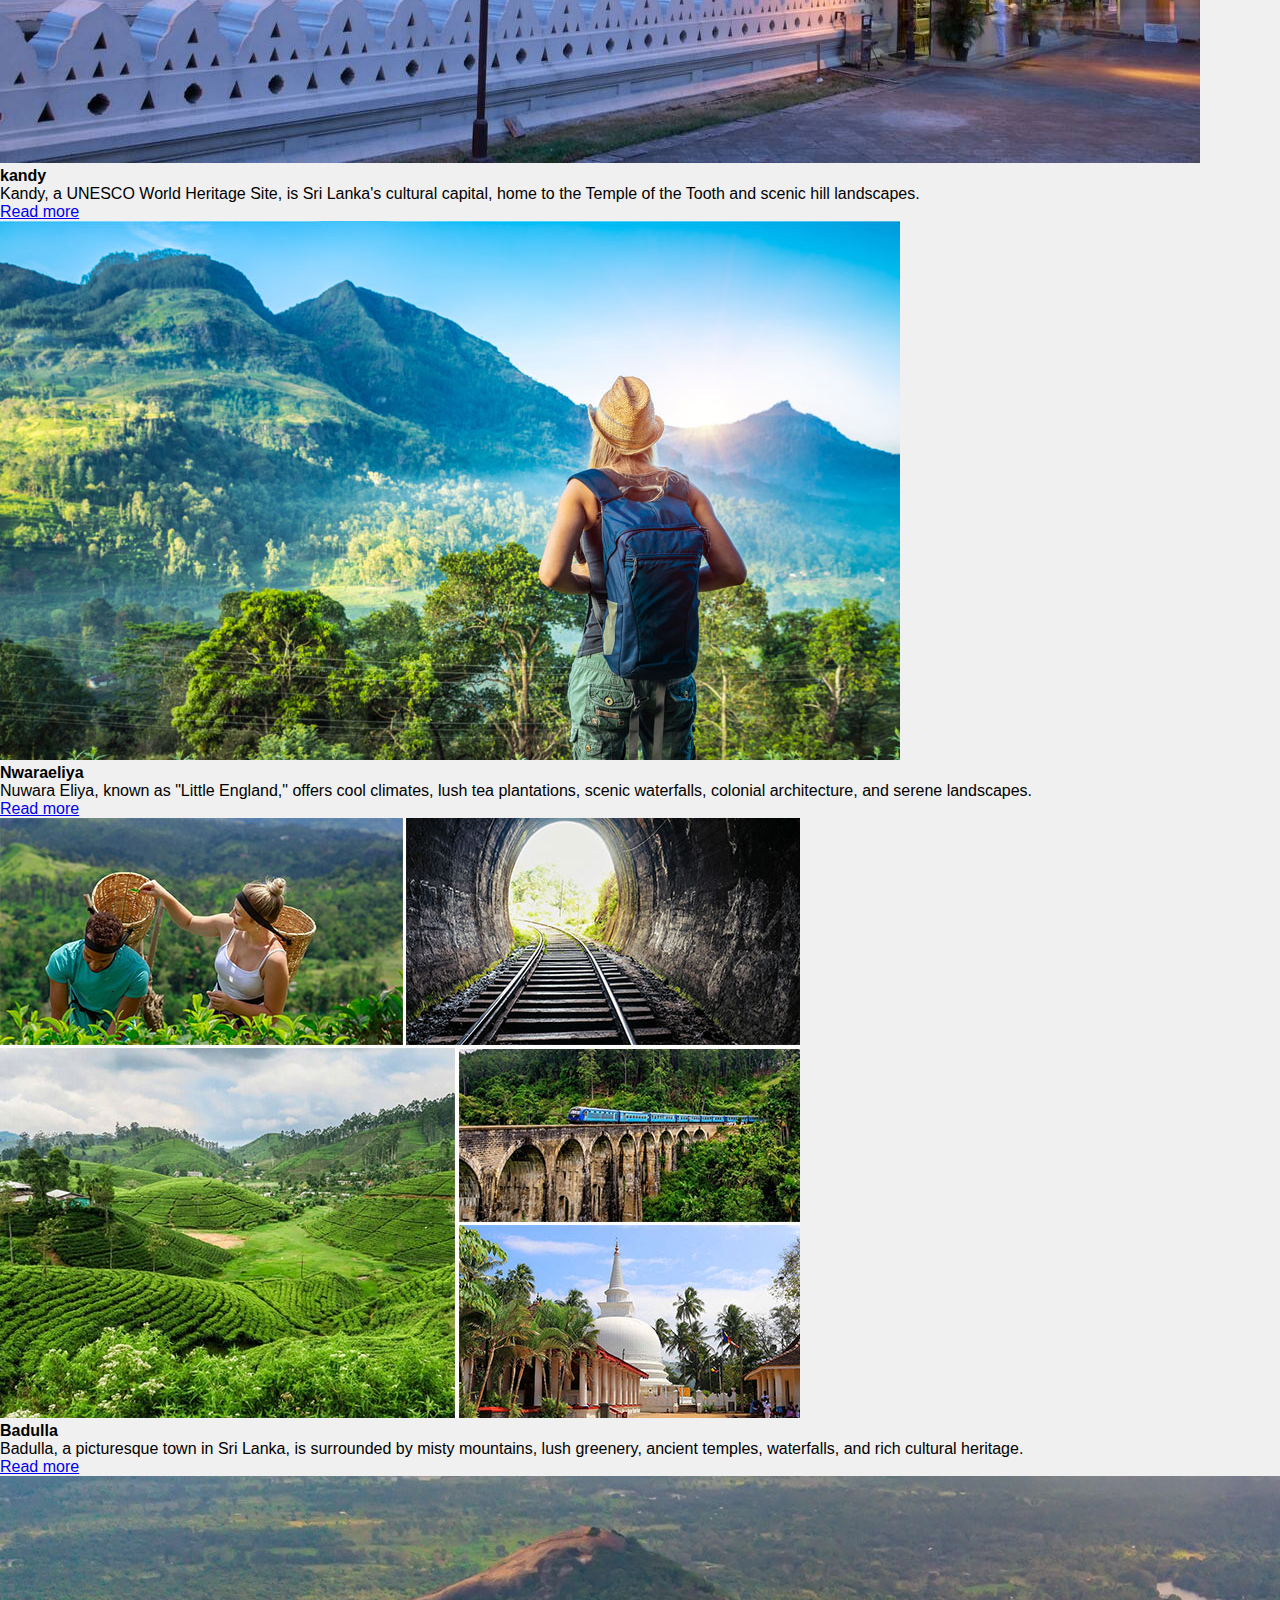
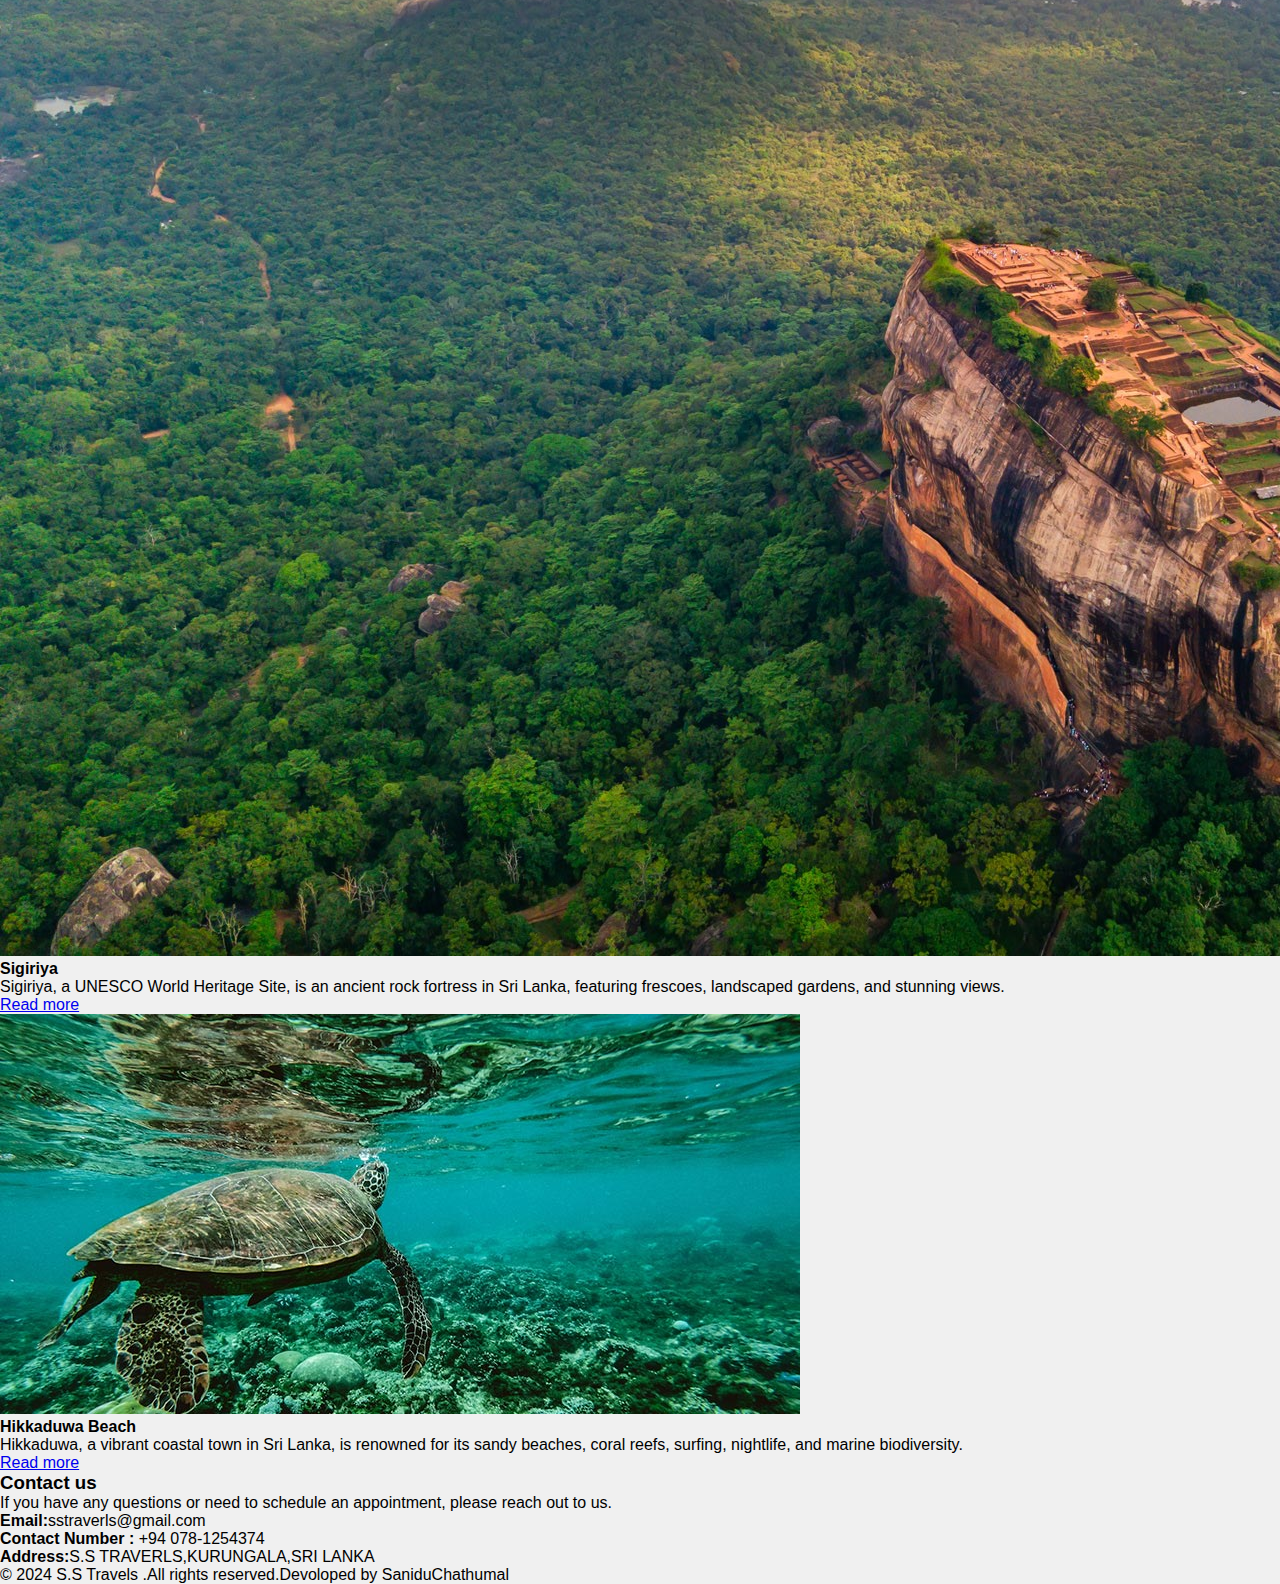
==== commit c2b81077: "Update index.html" ====
--- a/index.html
+++ b/index.html
@@ -157,7 +157,7 @@
         <p>If you have any questions or need to schedule an appointment, please reach out to us.</p>
         <p><strong>Email:</strong>sstraverls@gmail.com</p>
         <p><strong>Contact Number :</strong> +94 078-1254374 </p>
-        <p><strong>Address:</strong>S.S TRAVERLS , KURUNGALA , SRI LANKA</p>
+        <p><strong>Address:</strong>S.S TRAVERLS,KURUNGALA,SRI LANKA</p>
        </div>
 
        <div class="copy">
@@ -183,4 +183,4 @@
 
 
 </body>
- </html>+ </html>
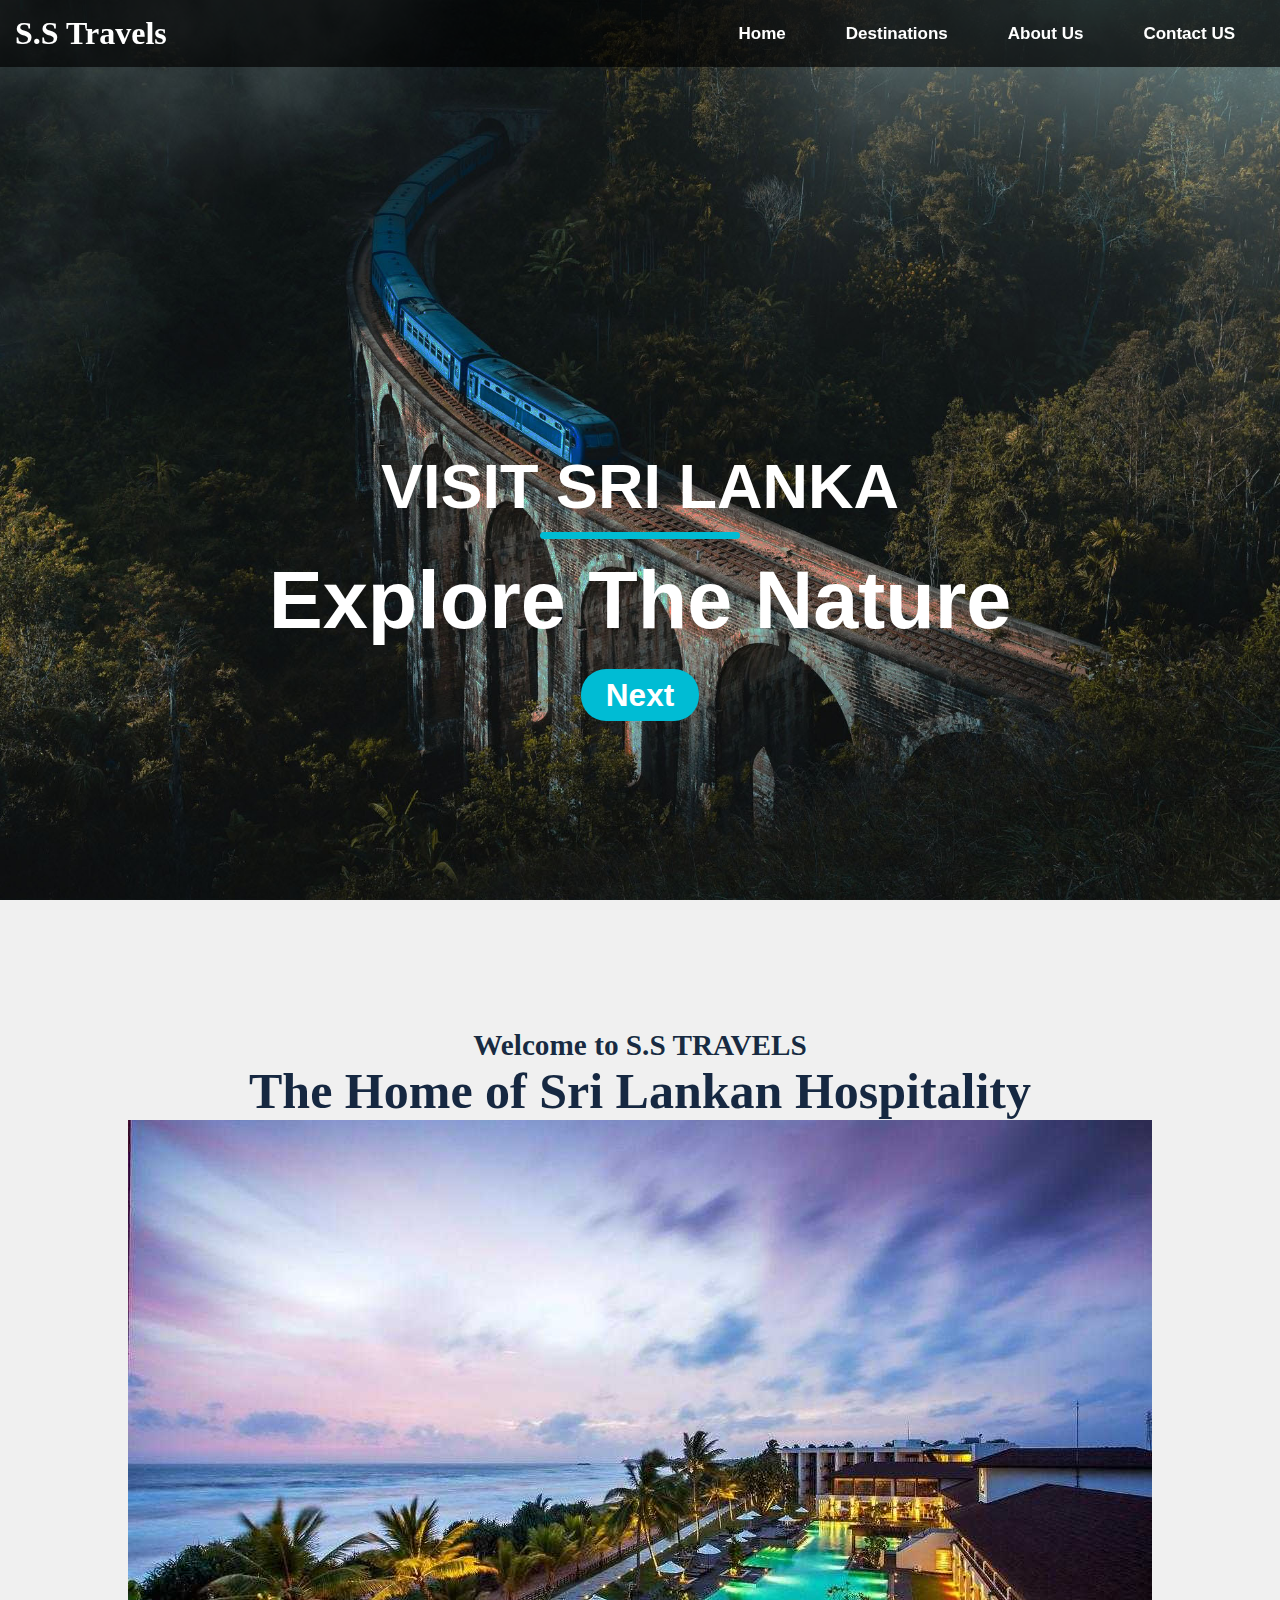
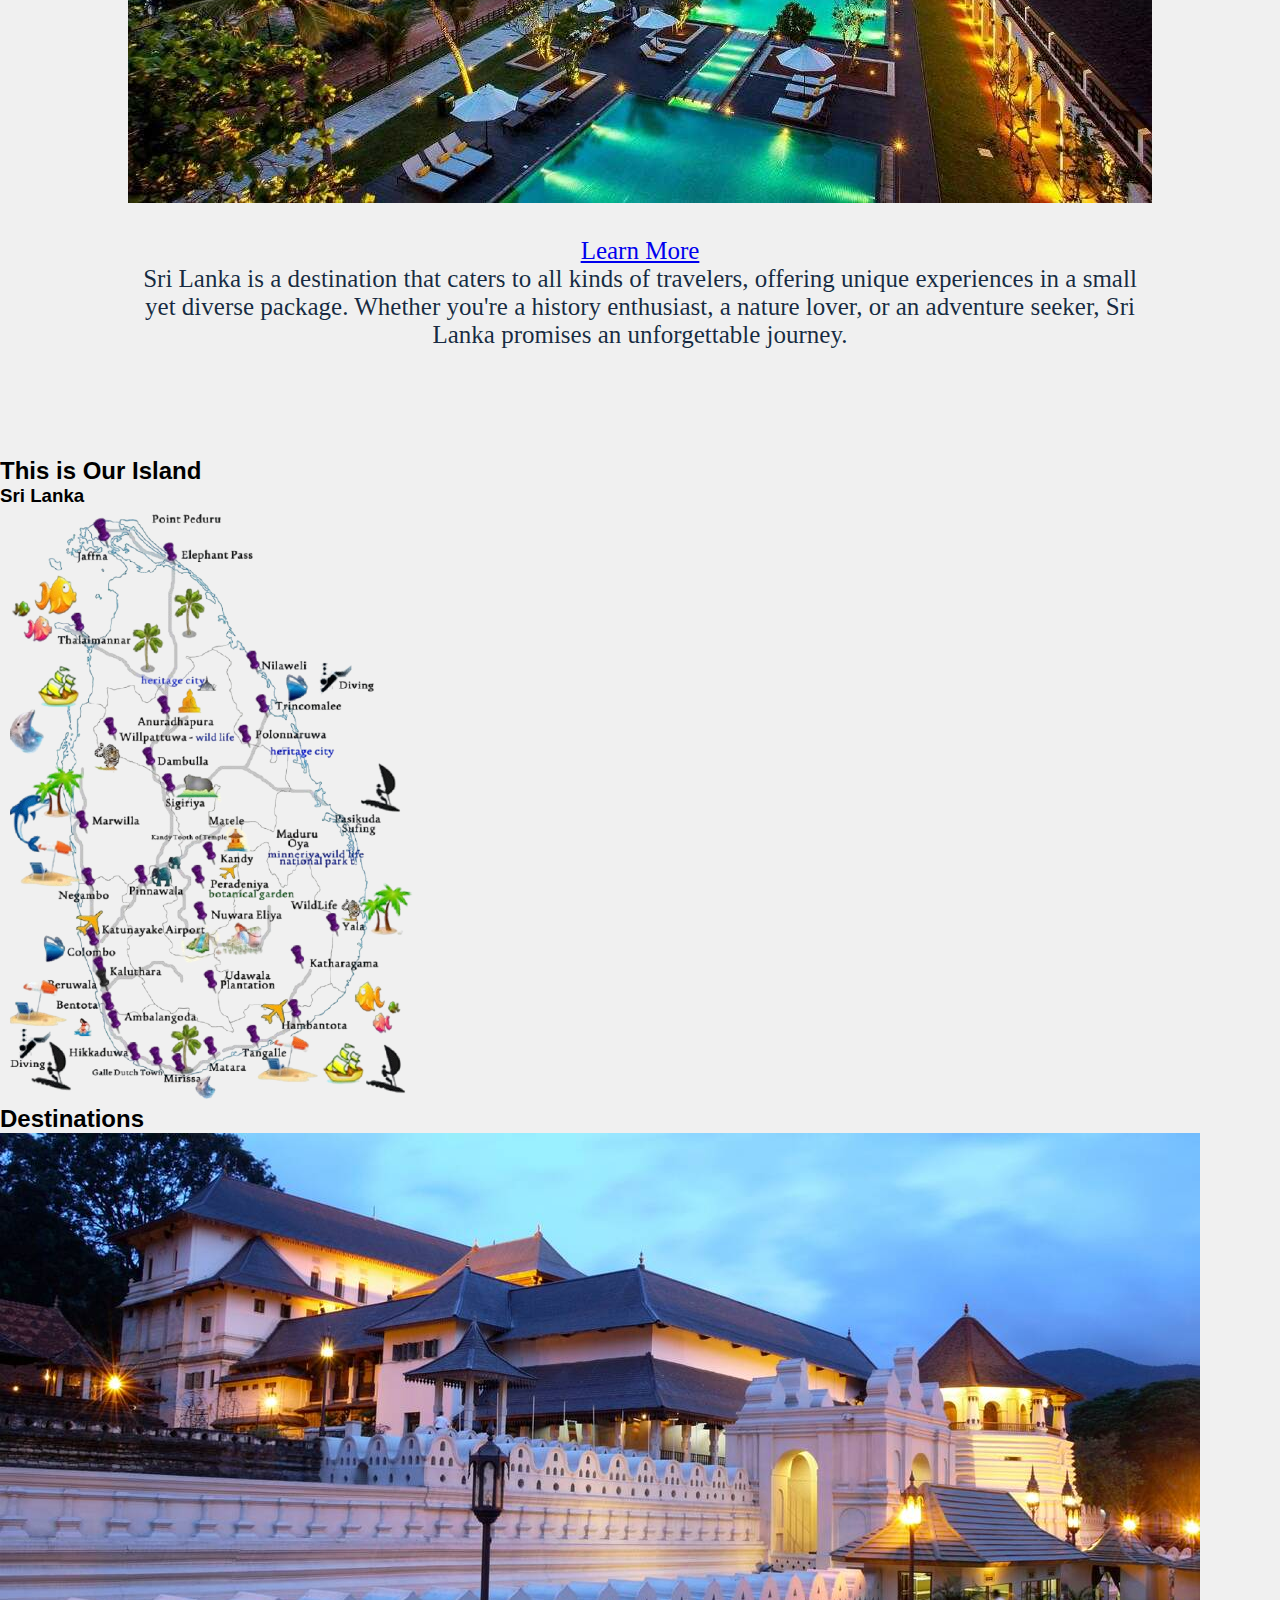
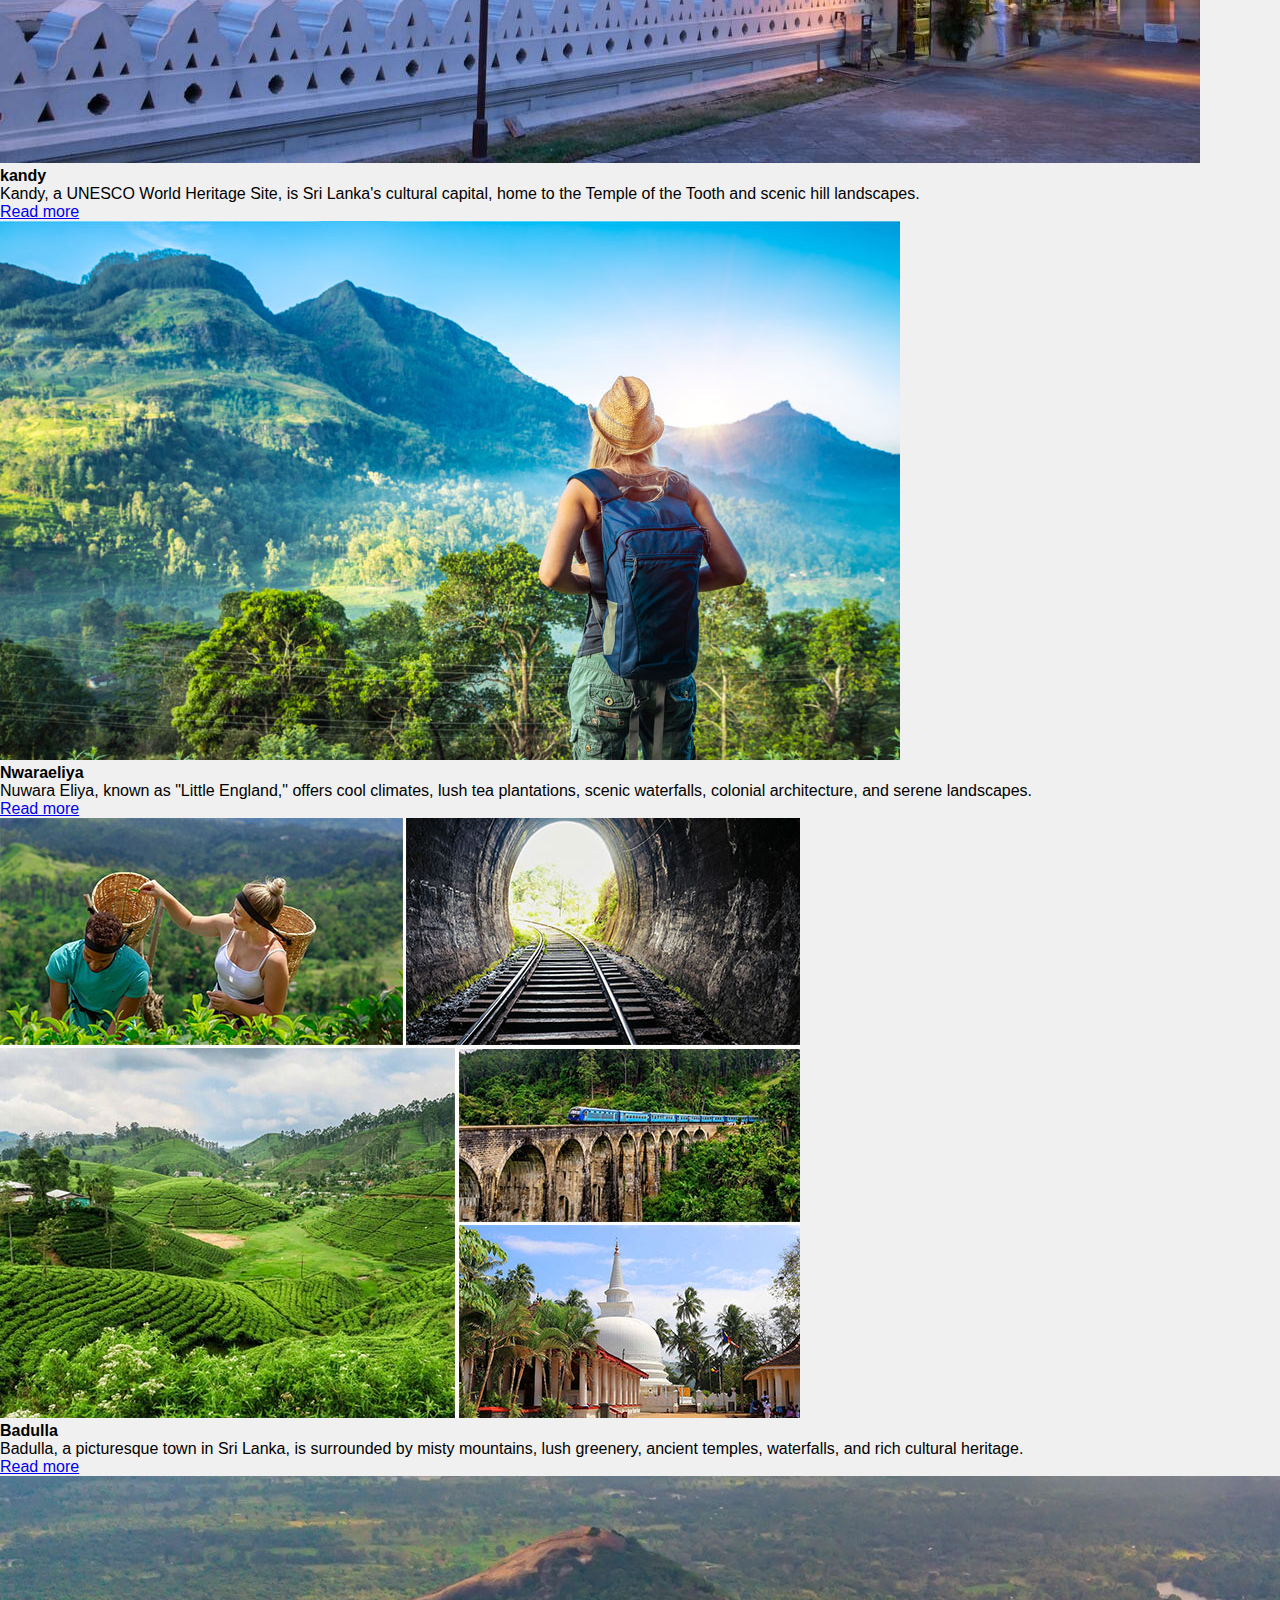
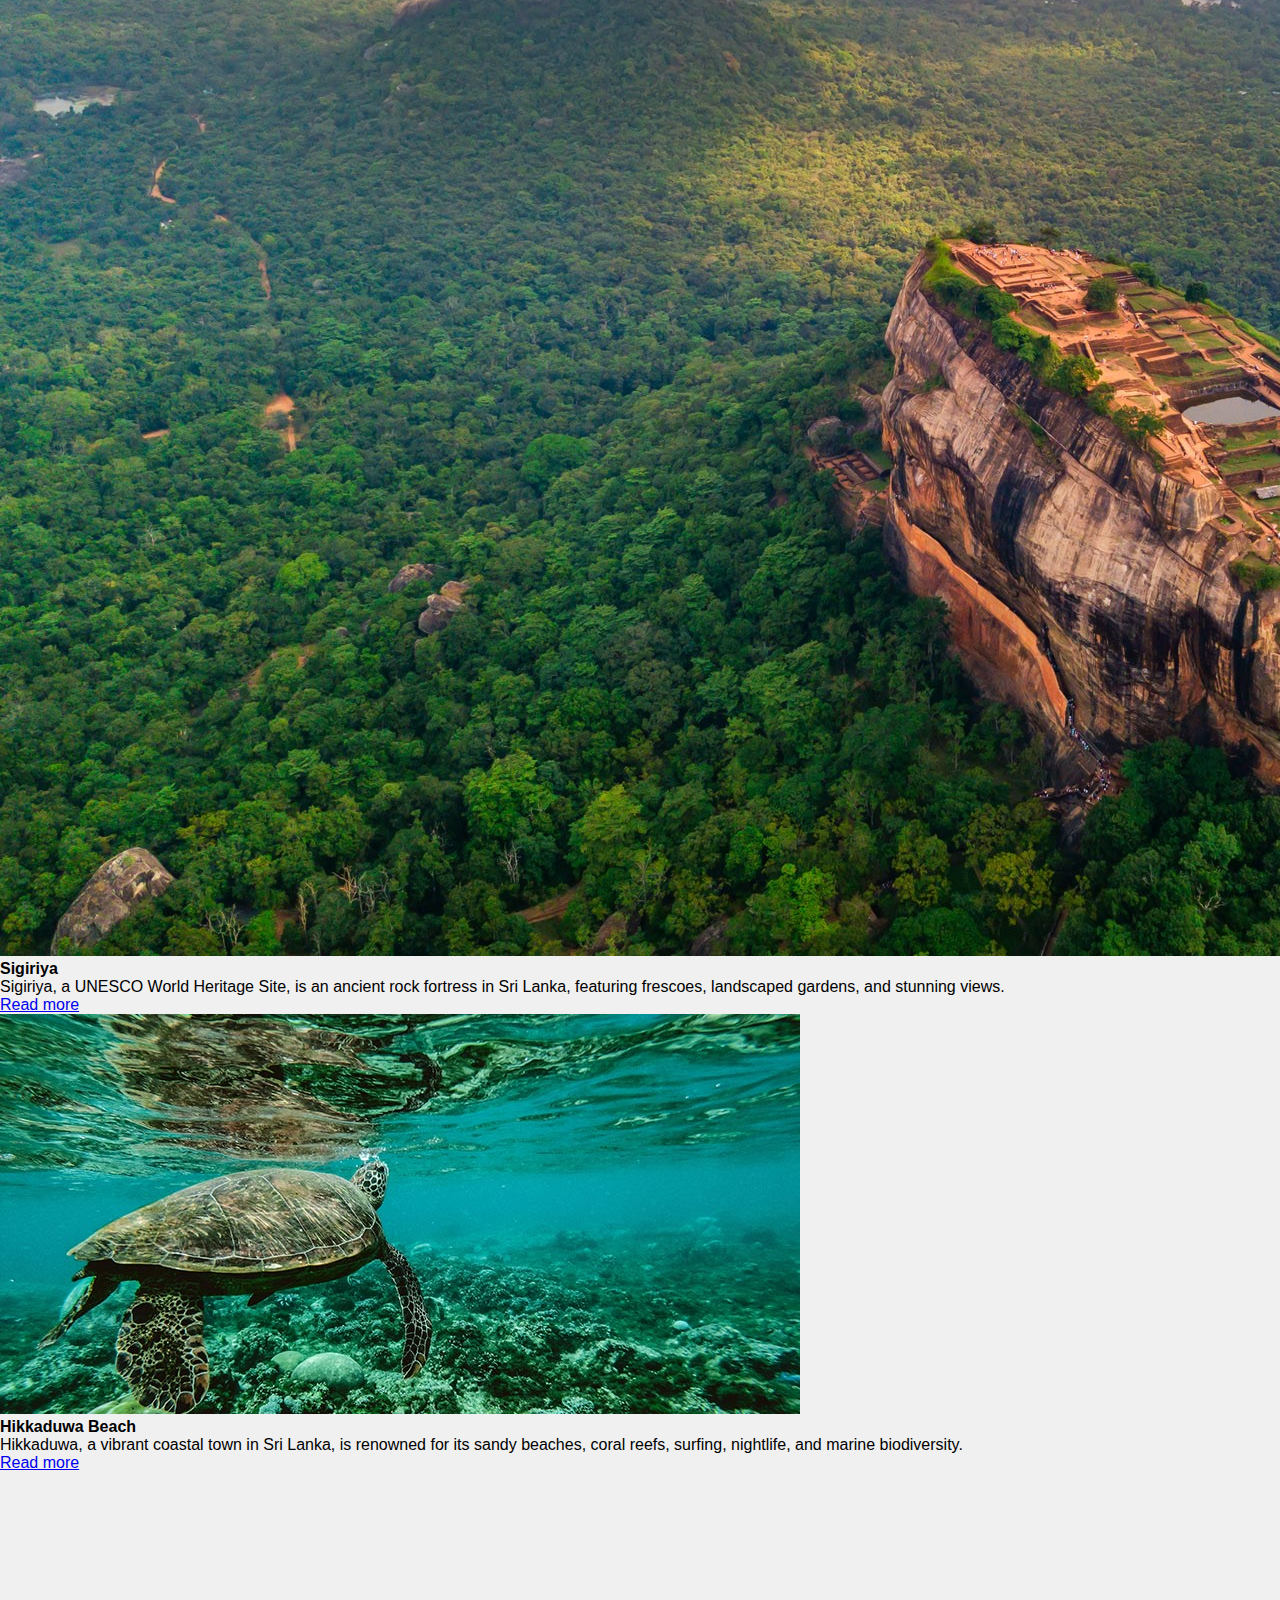
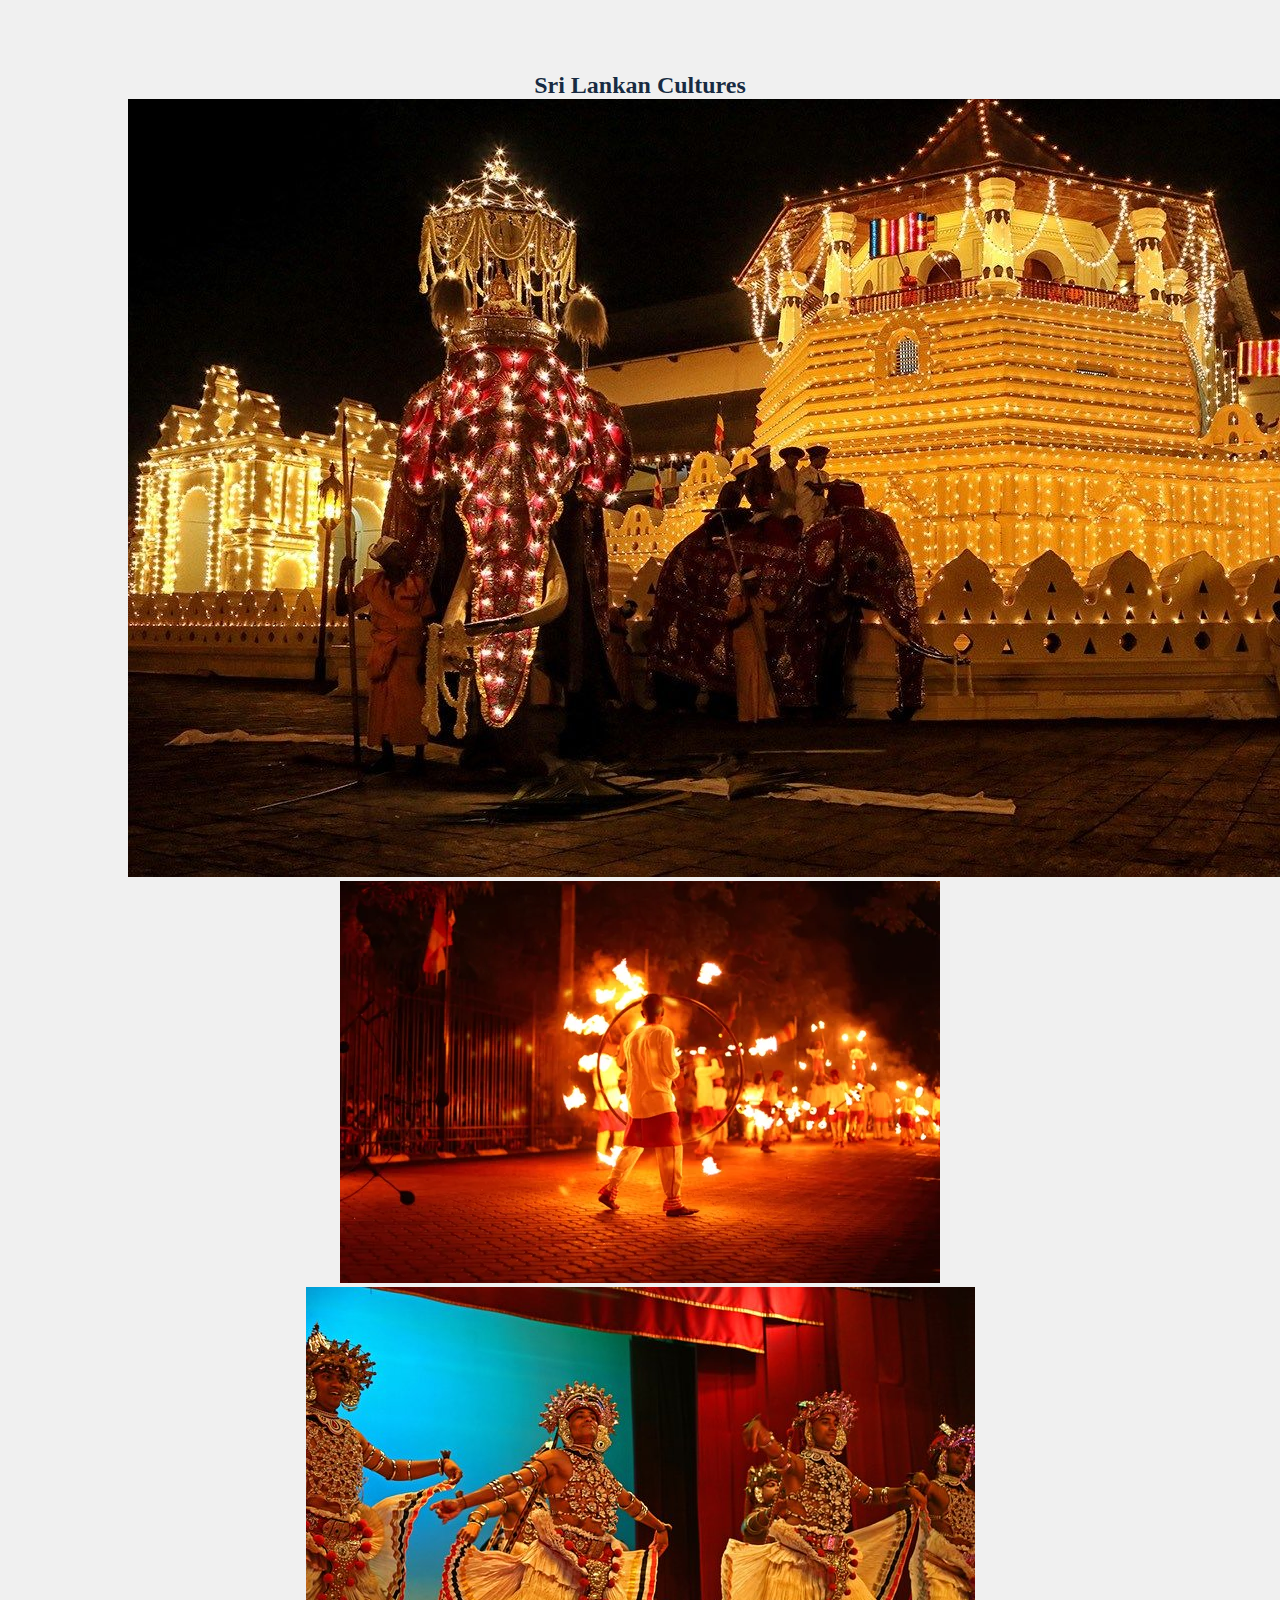
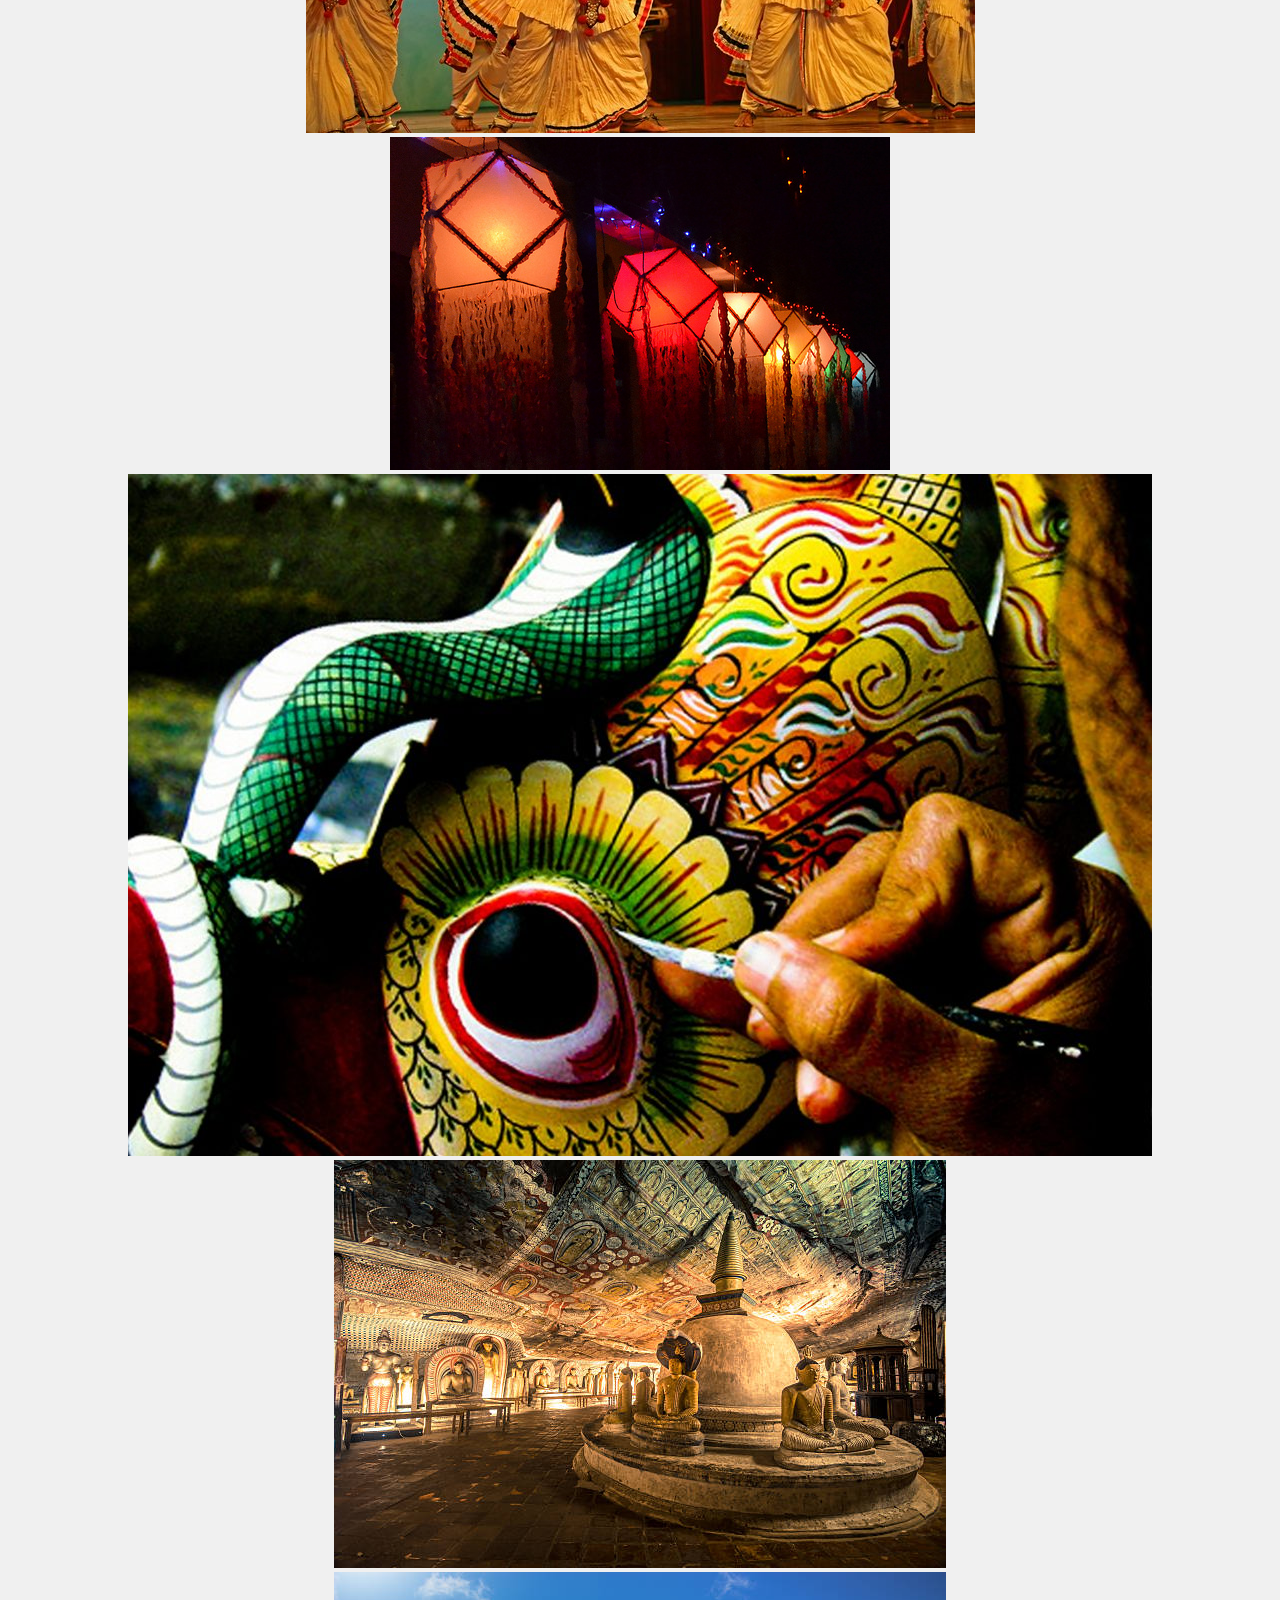
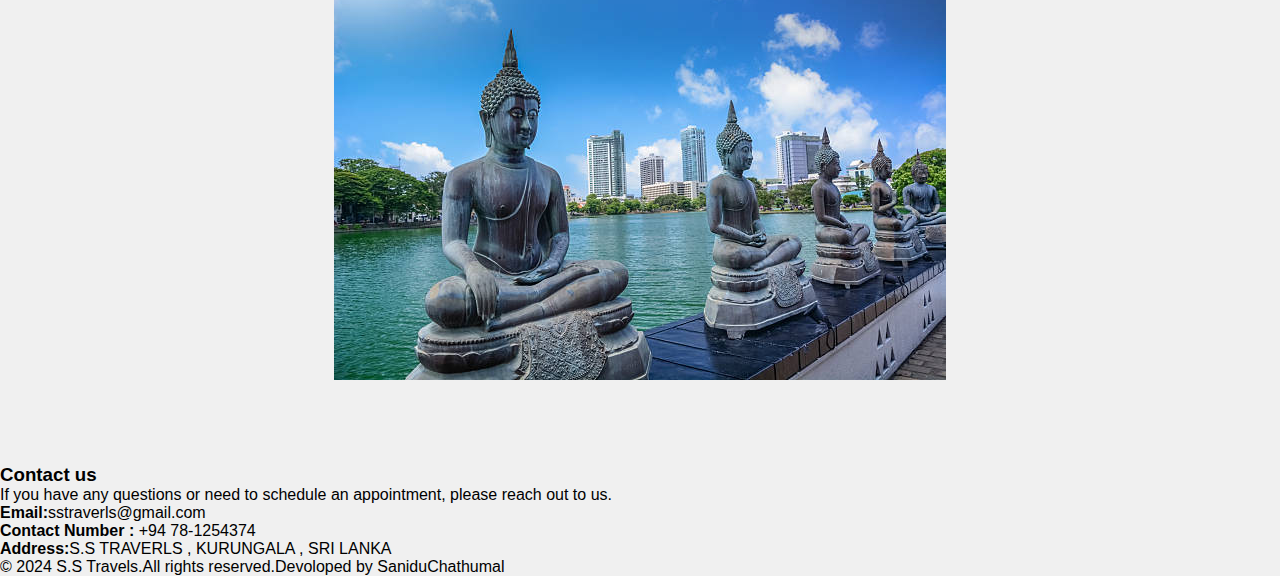
==== commit 199af92d: "Add files via upload" ====
--- a/index.html
+++ b/index.html
@@ -56,7 +56,7 @@
          </div>
 
    </section>       
-  
+   <!--island map section-->
 
   <div class="island">
     
@@ -147,8 +147,86 @@
          </div>
       </div>
    </div>
-
-      
+    <!----------------------culture section--------------------------------->
+
+      <section>
+        <div class="culture-heading">
+        <h2>Sri Lankan Cultures</h2>
+
+        <div class="line-3"></div>
+            
+      </div>
+
+
+        <div class="culture-container">
+            <div class="culture">
+              <img src="cu01.jpg" alt="asela perahara img">
+                <div class="culture-content">
+                      <h4></h4>
+                  </div>
+               </div>
+            
+            <div class="culture">
+              <img src="cu02.jpg" alt="asela perahara img">
+                 <div class="culture-content">
+                      <h4></h4>
+                </div>
+            </div>   
+        
+
+            <div class="culture">
+              <img src="cu03.jpg" alt="tradional dancing img">
+                  <div class="culture-content">
+                      <h4></h4>
+                </div>
+            </div>
+            
+            
+            <div class="culture">
+              <img src="cu04.jpg" alt="vesak festival img">
+                  <div class="culture-content">
+                      <h4></h4>
+                </div>
+            </div>   
+
+
+            <div class="culture">
+              <img src="cu05.jpg" alt="yaka mask img">
+                <div class="culture-content">
+                      <h4></h4>
+                </div>
+            </div>   
+
+
+            <div class="culture">
+              <img src="cu06.jpg" alt="dabulla temple img">
+                <div class="culture-content">
+                      <h4></h4>
+                </div>
+            </div>   
+
+
+            <div class="culture">
+              <img src="cu07.jpg" alt="temple img">
+                <div class="culture-content">
+                      <h4></h4>
+                </div>
+            </div>   
+
+
+
+
+
+
+
+         </div>
+
+      </section>
+
+
+      <!------------------------footer----------------------------->
+
+
      <footer>
       
        <div class="contact">
@@ -156,12 +234,12 @@
         <h3 id="contact">Contact us </h3>
         <p>If you have any questions or need to schedule an appointment, please reach out to us.</p>
         <p><strong>Email:</strong>sstraverls@gmail.com</p>
-        <p><strong>Contact Number :</strong> +94 078-1254374 </p>
-        <p><strong>Address:</strong>S.S TRAVERLS,KURUNGALA,SRI LANKA</p>
+        <p><strong>Contact Number :</strong> +94 78-1254374 </p>
+        <p><strong>Address:</strong>S.S TRAVERLS , KURUNGALA , SRI LANKA</p>
        </div>
 
        <div class="copy">
-       <p>&copy; 2024 S.S Travels .All rights reserved.Devoloped by <span>SaniduChathumal</span></p>
+       <p>&copy; 2024 S.S Travels.All rights reserved.Devoloped by <span>SaniduChathumal</span></p>
        </div>
       
         
@@ -183,4 +261,4 @@
 
 
 </body>
- </html>
+ </html>--- a/styles.css
+++ b/styles.css
@@ -237,12 +237,6 @@
   }
 
 
-
-
-  
-
-
-
   .container-2 img {
     max-width: 95%;  
   }
@@ -281,7 +275,7 @@
        }
        .title a{
 
-       font-size: 25px ;
+       font-size: 18px ;
        font-weight: bold;
        padding: 10px 25px;
        background-color: #00bcd4;
@@ -299,6 +293,8 @@
         font-size: 20px;
         margin-top: 20px;
         font-style: italic;
+        padding: 5px;
+        
 
        }
             /*second sectiom */
@@ -312,7 +308,7 @@
        }
 
        .island h2 {
-        font-size: 28px;
+        font-size: 30px;
         text-align: center;
 
        }
@@ -354,7 +350,7 @@
         border-radius: 8px;
         border: black;
         box-shadow: 0px 2px 4px rgba(0,0,0,0,2);
-        margin: 20px;
+        margin: 30px;
         border: solid 1px rgba(0, 0, 0, 0.384);
       }
 
@@ -371,7 +367,7 @@
       .img-content h4 {
         font-size: 30px;
         font-family: 'Franklin Gothic Medium', 'Arial Narrow', Arial, sans-serif;
-
+        text-align: center;
       }
 
       .img-content p {
@@ -414,11 +410,68 @@
         height: 5px;
        margin: 10px auto;
        border-radius: 4px;
-
-
-        /* contact section  */ 
+      }
+
+
+
+
+     /*-----culture section--------*/
+
+
+
+      .culture-heading h2 {
+
+        font-size: 30px;
+      }
+
+      .line-3 {
+        max-width: 90%;
+        width: 170px;
+        background-color: #00bcd4;
+        height: 5px;
+       margin: 10px auto;
+       border-radius: 4px;
+
+      }
+
+
+      .culture-container {
+        display: flex;
+        justify-content: center;
+        flex-wrap: wrap;
+        margin-top: 50px;
+      }
+
+      .culture {
+        width: 450px;
+        background-color: rgb(175, 175, 175);
+        border-radius: 10px;
+        border: black;
+        box-shadow: 0px 4px 4px rgba(0,0,0,0,2);
+        margin: 20px;
+        border: solid 4px rgba(0, 0, 0, 0.384);
+        border-top: none;
+        border-left: 2px;
         
       }
+       
+      
+      .culture img {
+
+        width: 100%;
+        height: auto;
+        border-radius: 10px;
+        
+       }
+
+
+
+
+
+
+      /* contact section  */
+
+
       .contact {
        color: white;
        width: 100%;
@@ -439,24 +492,18 @@
       }
       .contact p {
 
+        font-family: Cambria, Cochin, Georgia, Times, 'Times New Roman', serif;
         font-size: 18px;
         padding: 5px;
-
-
-
       }
 
         .copy {
           color: white;
           text-align: center;
           font-size: 13px;
-          padding: 30px auto;
+          padding: 35px auto;
           background-color: black;
-          
-
-
-
-
+          font-family: serif;
         }
 
 
@@ -545,9 +592,8 @@
      
  }
 
-/* artcle container PC adjustment */
-
-
- 
-
-
+
+
+ 
+
+
